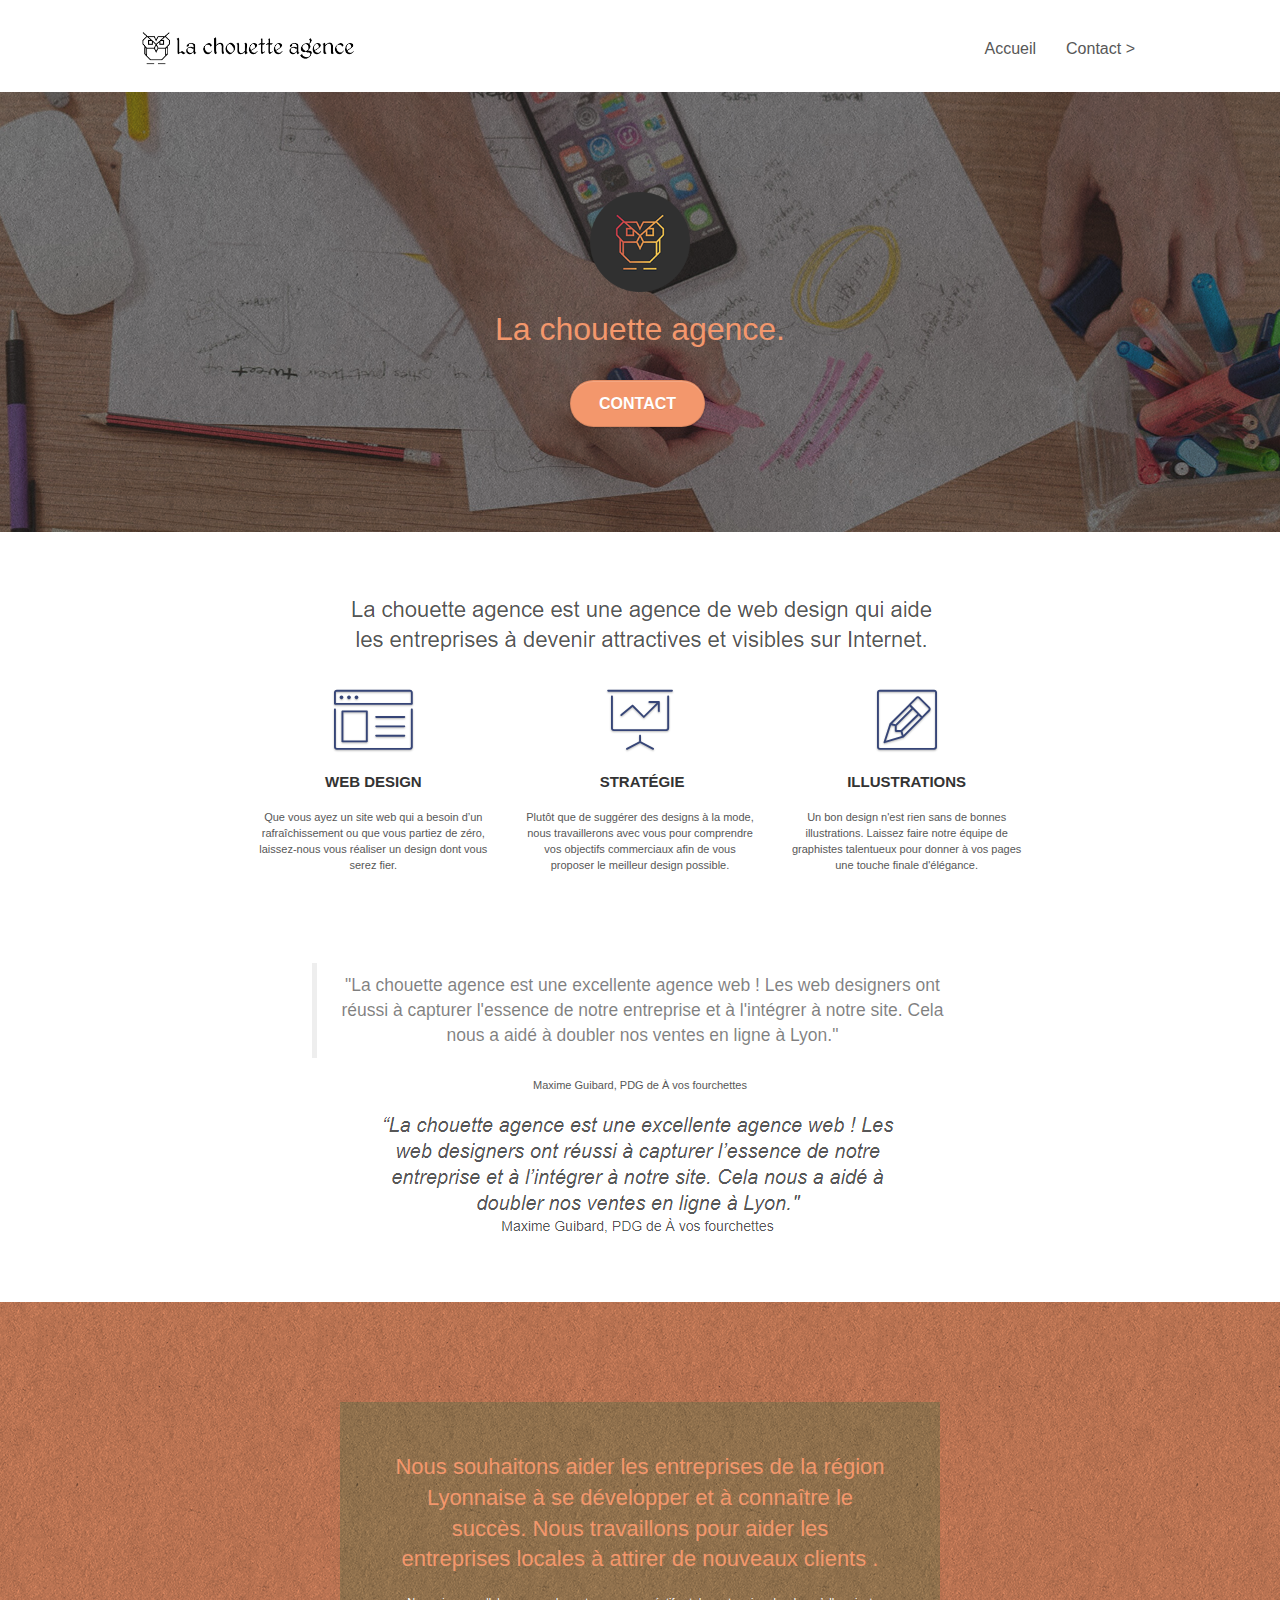
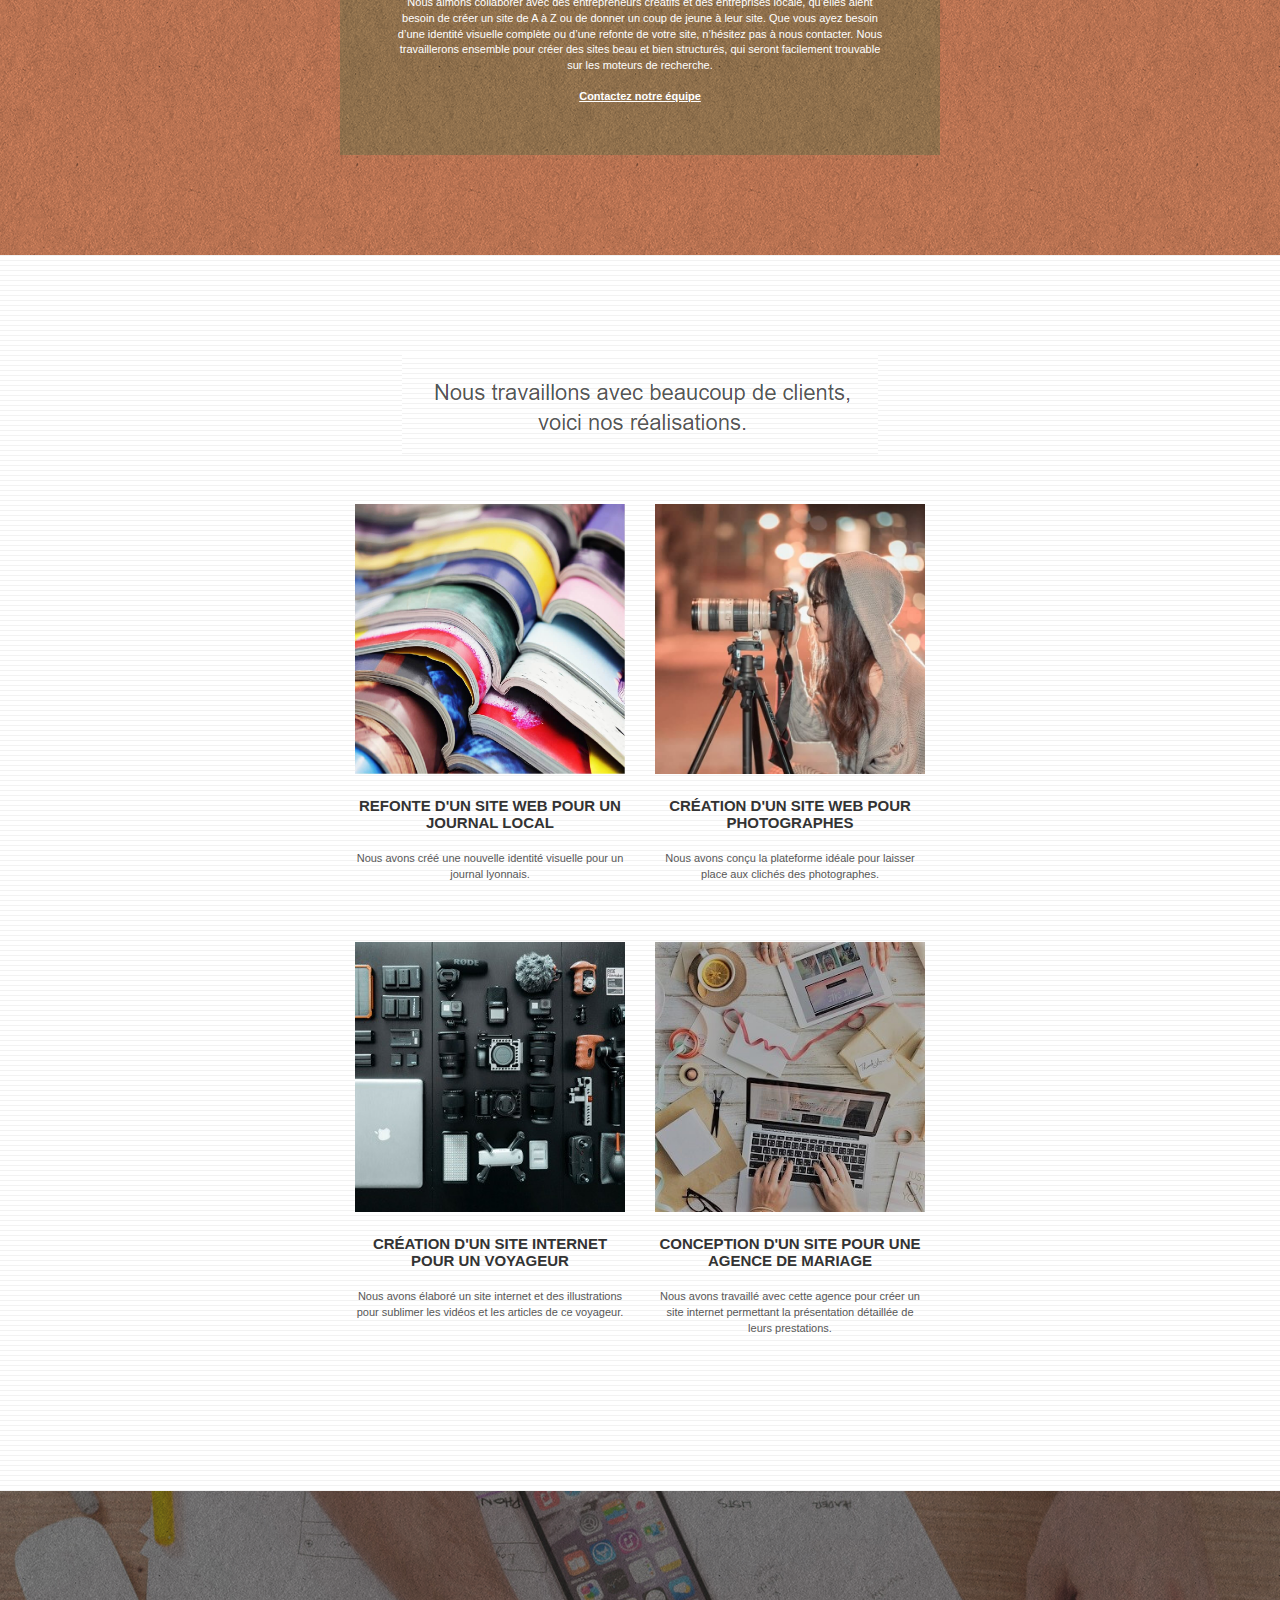
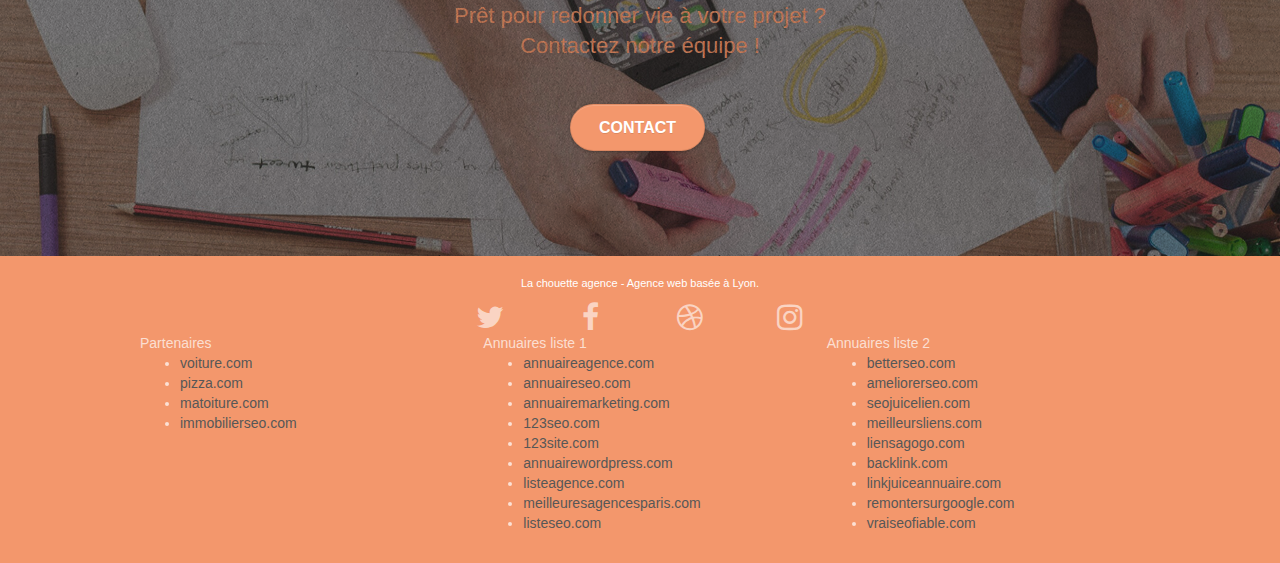
==== index.html @ 5e558822 "Modification de l'URL de la page 2" ====
<!doctype html>
<html lang="Default">
<head>
    <meta charset="utf-8">
    <meta name="description" content="La chouette agence est une agence lyonnaise de web design spécialisée dans la refonte et la création de site internet">
    <meta name="viewport" content="width=device-width, initial-scale=1.0, viewport-fit=cover">
    <link rel="shortcut icon" type="image/png" href="favicon.jpg">
    
	<link rel="stylesheet" type="text/css" href="./css/bootstrap.css">
	<link rel="stylesheet" type="text/css" href="style.css">
	<link rel="stylesheet" type="text/css" href="./css/font-awesome.css">
	<link rel="stylesheet" type="text/css" href="./css/et-line.css">
	<title>La chouette agence spécialiste de votre web</title>

    
<!-- Analytics -->
 
<!-- Analytics END -->
    
</head>
<body>
<!-- Principal conteneur -->
<div class="page-container">
    
<!-- bloc-0 -->
<div class="bloc bgc-white l-bloc " id="bloc-0">
	<div class="container bloc-sm">

		<nav class="navbar row">
			<div class="navbar-header">
				<a class="navbar-brand" href="index.html"><img src="img/la-chouette-agence.png" alt="bannière de la chouette agence de lyon" height="40" /></a>
				<button id="nav-toggle" type="button" class="ui-navbar-toggle navbar-toggle" data-toggle="collapse" data-target=".navbar-1">
					<span class="sr-only">Toggle navigation</span><span class="icon-bar"></span><span class="icon-bar"></span><span class="icon-bar"></span>
				</button>
			</div>
			<div class="collapse navbar-collapse navbar-1 special-dropdown-nav">
				<ul class="site-navigation nav navbar-nav">
					<li>
						<a href="index.html">Accueil</a>
					</li>
					<li>
					</li>
					<li>
						<a href="contacter-notre-agence.html">Contact &gt;</a>
					</li>
				</ul>
			</div>
		</nav>
	</div>
</div>
<!-- bloc-0 END -->

<!-- bloc-1-presentation -->
<div class="bloc bgc-dark-slate-blue bg-banniere d-bloc bg-t-edge bloc-bg-texture texture-paper b-parallax" id="bloc-1-hero">
	<div class="container bloc-lg">
		<div class="row tight-width-whitespace">
			<div class="col-sm-12">
				<img src="img/logo.png" class="center-block image-resize-mode" width="100" alt="logo de la chouette agence de lyon" />
				<h1 class="text-center hero-bloc-text tc-white ">
					La chouette agence.
				</h1>
				<div class="text-center">
					<a href="contacter-notre-agence.html" class="btn btn-lg btn-clean btn-rd cta-hero btn-atomic-tangerine" id="cta-hero">Contact</a>
				</div>
			</div>
		</div>
	</div>
</div>
<!-- bloc-1-presentation END -->

<!-- bloc-2-services -->
<div class="bloc bgc-white l-bloc" id="bloc-2-services">
	<div class="container bloc-md">
		<div class="row">
			<div class="col-sm-12 text-center">
				<img src="img/title.png" alt="agence web, agence web paris, web design paris, stratégie web" />
			</div>
		</div>
		<div class="row voffset-lg med-width-whitespace">
			<div class="col-sm-4">
				<div class="text-center">
					<span class="et-icon-browser sm-shadow icon-dark-slate-blue icons icon-lg"></span>
				</div>
				<h3 class="mg-md text-center">
					Web design
				</h3>
				<p class="text-center ">
					Que vous ayez un site web qui a besoin d&rsquo;un rafraîchissement ou que vous partiez de zéro, laissez-nous vous réaliser un design dont vous serez fier.
				</p>
			</div>
			<div class="col-sm-4">
				<div class="text-center">
					<span class="et-icon-presentation sm-shadow icon-dark-slate-blue icons icon-lg"></span>
				</div>
				<h3 class="mg-md text-center">
					&nbsp;Stratégie
				</h3>
				<p class="text-center ">
					Plutôt que de suggérer des designs à la mode, nous travaillerons avec vous pour comprendre vos objectifs commerciaux afin de vous proposer le meilleur design possible.<br>
				</p>
			</div>
			<div class="col-sm-4">
				<div class="text-center">
					<span class="et-icon-edit sm-shadow icon-dark-slate-blue icons icon-lg"></span>
				</div>
				<h3 class="mg-md text-center">
					Illustrations
				</h3>
				<p class="text-center ">
					Un bon design n'est rien sans de bonnes illustrations. Laissez faire notre équipe de graphistes talentueux pour donner à vos pages une touche finale d'élégance.
				</p>
			</div>
		</div>
		<div class="row voffset-lg voffset">
			<div class="col-xs-12 col-md-8 col-md-offset-2 text-center">
				<blockquote>"La chouette agence est une excellente agence web ! Les web designers ont réussi à capturer l'essence de notre entreprise et à l'intégrer à notre site. Cela nous a aidé à doubler nos ventes en ligne à Lyon."</blockquote>
				<p>Maxime Guibard, PDG de &Agrave; vos fourchettes</p>
				<img alt="agence web, agence web paris, web design paris, stratégie web" src="img/citation.png" />

			</div>
		</div>
	</div>
</div>
<!-- bloc-2-services END -->

<!-- bloc-3-what-i-do -->
<div class="bloc tc-white bgc-atomic-tangerine bg-presentation d-bloc bloc-bg-texture texture-paper b-parallax" id="bloc-3-what-i-do">
	<div class="container bloc-lg">
		<div class="row tight-width-whitespace black-background">
			<div class="col-sm-12">
				<h2 class="mg-md text-center tc-white">
					Nous souhaitons aider les entreprises de la région Lyonnaise à se développer et à connaître le succès. Nous travaillons pour aider les entreprises locales à attirer de nouveaux clients .<br>
				</h2>
				<p class="text-center white">
					Nous aimons collaborer avec des entrepreneurs créatifs et des entreprises locale, qu’elles aient besoin de créer un site de A à Z ou de donner un coup de jeune à leur site. Que vous ayez besoin d’une identité visuelle complète ou d’une refonte de votre site, n’hésitez pas à nous contacter. Nous travaillerons ensemble pour créer des sites beau et bien structurés, qui seront facilement trouvable sur les moteurs de recherche. <br><br><a class="ltc-white bold-link" href="contacter-notre-agence.html">Contactez notre équipe</a><br>
				</p>
			</div>
		</div>
	</div>
</div>
<!-- bloc-3-what-i-do END -->

<!-- bloc-4-portfolio -->
<div class="bloc bgc-white bg-lines-h2-bg bg-repeat l-bloc" id="bloc-4-portfolio">
	<div class="container bloc-lg">
		<div class="row">
			<div class="col-sm-12 text-center">
				<img alt="agence web, agence web paris, web design paris, stratégie web" src="img/title2.png" />
			</div>
		</div>
		<div class="row tight-width-whitespace portfolio-row">
			<div class="col-sm-6">
				<a href="#" data-lightbox="img/refonte-journal-local.jpg" data-gallery-id="gallery-1" data-caption="Refonte d'un site web pour un journal local" data-frame="snapshot-lb"><img src="img/refonte-journal-local.jpg" alt="première image du portfolio relative à la refonte du site d'un journal local" class="img-responsive portfolio-thumb" /></a>
				<h3 class="mg-md text-center">
					Refonte d'un site web pour un journal local
				</h3>
				<p class="text-center">
					Nous avons créé une nouvelle identité visuelle pour un journal lyonnais.
				</p>
			</div>
			<div class="col-sm-6">
				<a href="#" data-lightbox="img/site-web-photographes.jpg" data-gallery-id="gallery-1" data-caption="Création d'un site web pour photographes" data-frame="snapshot-lb"><img src="img/site-web-photographes.jpg" class="img-responsive portfolio-thumb" alt="deuxième image du portfolio relative à la création d'un site web pour photographes" /></a>
				<h3 class="mg-md text-center">
					Création d'un site web pour photographes
				</h3>
				<p class="text-center">
					Nous avons conçu la plateforme idéale pour laisser place aux clichés des photographes.
				</p>
			</div>
		</div>
		<div class="row tight-width-whitespace portfolio-row">
			<div class="col-sm-6">
				<a href="#" data-lightbox="img/site-internet-voyageur.jpg" data-gallery-id="gallery-1" data-caption="Création d'un site internet pour un voyageur" data-frame="snapshot-lb"><img src="img/site-internet-voyageur.jpg" class="img-responsive portfolio-thumb" alt="troisième image du portfolio relative à la création d'un site web pour voyageur"/></a>
				<h3 class="mg-md text-center">
					Création d'un site internet pour un voyageur
				</h3>
				<p class="text-center">
					Nous avons élaboré un site internet et des illustrations pour sublimer les vidéos et les articles de ce voyageur.
				</p>
			</div>
			<div class="col-sm-6">
				<a href="#" data-lightbox="img/site-agence-mariage.jpg" data-gallery-id="gallery-1" data-caption="Conception d'un site pour une agence de mariage" data-frame="snapshot-lb"><img src="img/site-agence-mariage.jpg" class="img-responsive portfolio-thumb" alt="dernière image du portfolio relative à la création d'un site web pour agence de mariage" /></a>
				<h3 class="mg-md text-center">
					Conception d'un site pour une agence de mariage
				</h3>
				<p class="text-center">
					Nous avons travaillé avec cette agence pour créer un site internet permettant la présentation détaillée de leurs prestations.
				</p>
			</div>
		</div>
	</div>
</div>
<!-- bloc-4-portfolio END -->

<!-- bloc-5-cta -->
<div class="bloc bgc-dark-slate-blue bg-banniere d-bloc bloc-bg-texture texture-paper" id="bloc-5-cta">
	<div class="container bloc-lg">
		<div class="row">
			<h2 class="mg-md text-center tc-white">
				Prêt pour redonner vie à votre projet ?<br>Contactez notre équipe !
			</h2>
			<div class="col-sm-12 text-center">
				<a href="contacter-notre-agence.html" class="btn btn-atomic-tangerine btn-clean btn-rd btn-lg cta-hero">Contact</a>
			</div>
		</div>
	</div>
</div>
<!-- bloc-5-cta END -->

<!-- Footer - bloc-8 -->
<div class="bloc bgc-atomic-tangerine d-bloc" id="bloc-8">
	<div class="container bloc-sm">
		<div class="row">
			<div class="col-sm-12">
				<p class="text-center white">
					La chouette agence - Agence web basée à Lyon.<br>
				</p>
				<div class="row row-no-gutters social">
					<div class="col-sm-3">
						<div class="text-center">
							<a class="social" href="index.html"><span class="fa fa-twitter icon-md"></span></a>
						</div>
					</div>
					<div class="col-sm-3">
						<div class="text-center">
							<a class="social" href="index.html"><span class="fa fa-facebook icon-md"></span></a>
						</div>
					</div>
					<div class="col-sm-3">
						<div class="text-center">
							<a class="social" href="index.html"><span class="fa fa-dribbble icon-md"></span></a>
						</div>
					</div>
					<div class="col-sm-3">
						<div class="text-center">
							<a class="social" href="index.html"><span class="fa fa-instagram icon-md"></span></a>
						</div>
					</div>
				</div>
				<div class="row">
					<div class="col-sm-4">
						Partenaires
							<ul>
								<li><a href="voiture.com">voiture.com</a></li>
								<li><a href="pizza.com">pizza.com</a></li>
								<li><a href="matoiture.com">matoiture.com</a></li>
								<li><a href="immobilierseo.com">immobilierseo.com</a></li>
							</ul>		
					</div>
					<div class="col-sm-4">
						Annuaires liste 1
						<ul>
							<li><a href="annuaireagence.com">annuaireagence.com</a></li>
							<li><a href="annuaireseo.com">annuaireseo.com</a></li>
							<li><a href="annuairemarketing.com">annuairemarketing.com</a></li>
							<li><a href="123seoture.com">123seo.com</a></li>
							<li><a href="123site.com">123site.com</a></li>
							<li><a href="annuairewordpress.com">annuairewordpress.com</a></li>
							<li><a href="listeagence.com">listeagence.com</a></li>
							<li><a href="meilleuresagencesparis.com">meilleuresagencesparis.com</a></li>
							<li><a href="listeseo.com">listeseo.com</a></li>
						</ul>
					</div>
					<div class="col-sm-4">
						Annuaires liste 2
						<ul>
							<li><a href="betterseo.com">betterseo.com</a></li>
							<li><a href="ameliorerseo.com">ameliorerseo.com</a></li>
							<li><a href="seojuicelien.com">seojuicelien.com</a></li>
							<li><a href="meilleursliens.com">meilleursliens.com</a></li>
							<li><a href="liensagogo.com">liensagogo.com</a></li>
							<li><a href="backlink.com">backlink.com</a></li>
							<li><a href="linkjuiceannuaire.com">linkjuiceannuaire.com</a></li>
							<li><a href="remontersurgoogle.com">remontersurgoogle.com</a></li>
							<li><a href="vraiseofiable.com">vraiseofiable.com</a></li>
						</ul>
					</div>
				</div>
			</div>
		</div>
	</div>
</div>
<!-- Footer - bloc-8 END -->

</div>
<!-- Principal conteneur END -->
    <script src="./js/jquery-2.1.0.js"></script>
	<script src="./js/bootstrap.js"></script>
	<script src="./js/blocs.js"></script>
	<script src="./js/jquery.touchSwipe.js" defer></script>
	<script src="./js/gmaps.js"></script>
</body>
</html>
---- style.css ----
body {
    margin: 0;
    padding: 0;
    background: #FFF;
    overflow-x: hidden;
    -webkit-font-smoothing: antialiased;
    -moz-osx-font-smoothing: grayscale;
}

a,
button {
    transition: all .3s ease-in-out;
    outline: none!important;
}

a:hover {
    text-decoration: none;
    cursor: pointer;
}

#page-loading-blocs-notifaction {
    position: fixed;
    top: 0;
    bottom: 0;
    width: 100%;
    z-index: 100000;
    background: #FFFFFF url("img/pageload-spinner.gif") no-repeat center center;
}

.bloc {
    width: 100%;
    clear: both;
    background: 50% 50% no-repeat;
    padding: 0 50px;
    -webkit-background-size: cover;
    -moz-background-size: cover;
    -o-background-size: cover;
    background-size: cover;
    position: relative;
}

.bloc .container {
    padding-left: 0;
    padding-right: 0;
}

.bloc-lg {
    padding: 100px 50px;
}

.bloc-md {
    padding: 50px;
}

.bloc-sm {
    padding: 20px 50px;
}

.bg-center,
.bg-l-edge,
.bg-r-edge,
.bg-t-edge,
.bg-b-edge,
.bg-tl-edge,
.bg-bl-edge,
.bg-tr-edge,
.bg-br-edge,
.bg-repeat {
    -webkit-background-size: auto!important;
    -moz-background-size: auto!important;
    -o-background-size: auto!important;
    background-size: auto!important;
}

.bg-repeat {
    background: repeat;
}

.bg-t-edge {
    background: top no-repeat;
}

.bloc-bg-texture::before {
    content: "";
    background-size: 2px 2px;
    position: absolute;
    top: 0;
    bottom: 0;
    left: 0;
    right: 0;
}

.texture-paper::before {
    background: url("img/texture-paper.png");
    background-size: 280px 280px;
}

.b-parallax {
    background-attachment: fixed;
}

.d-bloc {
    color: rgba(255, 255, 255, .7);
}

.d-bloc button:hover {
    color: rgba(255, 255, 255, .9);
}

.d-bloc .icon-round,
.d-bloc .icon-square,
.d-bloc .icon-rounded,
.d-bloc .icon-semi-rounded-a,
.d-bloc .icon-semi-rounded-b {
    border-color: rgba(255, 255, 255, .9);
}

.d-bloc .divider-h span {
    border-color: rgba(255, 255, 255, .2);
}

.d-bloc .a-btn,
.d-bloc .navbar a,
.d-bloc .navbar-brand,
.d-bloc a .icon-sm,
.d-bloc a .icon-md,
.d-bloc a .icon-lg,
.d-bloc a .icon-xl,
.d-bloc h1 a,
.d-bloc h2 a,
.d-bloc h3 a,
.d-bloc h4 a,
.d-bloc h5 a,
.d-bloc h6 a,
.d-bloc p a {
    color: rgba(255, 255, 255, .6);
}

.d-bloc .a-btn:hover,
.d-bloc .navbar a:hover,
.d-bloc .navbar-brand:hover,
.d-bloc a:hover .icon-sm,
.d-bloc a:hover .icon-md,
.d-bloc a:hover .icon-lg,
.d-bloc a:hover .icon-xl,
.d-bloc h1 a:hover,
.d-bloc h2 a:hover,
.d-bloc h3 a:hover,
.d-bloc h4 a:hover,
.d-bloc h5 a:hover,
.d-bloc h6 a:hover,
.d-bloc p a:hover {
    color: rgba(255, 255, 255, 1);
}

.d-bloc .navbar-toggle .icon-bar {
    background: rgba(255, 255, 255, 1);
}

.d-bloc .btn-wire,
.d-bloc .btn-wire:hover {
    color: rgba(255, 255, 255, 1);
    border-color: rgba(255, 255, 255, 1);
}

.d-bloc .panel {
    color: rgba(0, 0, 0, .5);
}

.d-bloc .panel button:hover {
    color: rgba(0, 0, 0, .7);
}

.d-bloc .panel icon {
    border-color: rgba(0, 0, 0, .7);
}

.d-bloc .panel .divider-h span {
    border-color: rgba(0, 0, 0, .1);
}

.d-bloc .panel .a-btn {
    color: rgba(0, 0, 0, .6);
}

.d-bloc .panel .a-btn:hover {
    color: rgba(0, 0, 0, 1);
}

.d-bloc .panel .btn-wire,
.d-bloc .panel .btn-wire:hover {
    color: rgba(0, 0, 0, .7);
    border-color: rgba(0, 0, 0, .3);
}

.d-bloc .panel,
.l-bloc {
    color: rgba(0, 0, 0, .5);
}

.d-bloc .panel button:hover,
.l-bloc button:hover {
    color: rgba(0, 0, 0, .7);
}

.l-bloc .icon-round,
.l-bloc .icon-square,
.l-bloc .icon-rounded,
.l-bloc .icon-semi-rounded-a,
.l-bloc .icon-semi-rounded-b {
    border-color: rgba(0, 0, 0, .7);
}

.d-bloc .panel .divider-h span,
.l-bloc .divider-h span {
    border-color: rgba(0, 0, 0, .1);
}

.d-bloc .panel .a-btn,
.l-bloc .a-btn,
.l-bloc .navbar a,
.l-bloc .navbar-brand,
.l-bloc a .icon-sm,
.l-bloc a .icon-md,
.l-bloc a .icon-lg,
.l-bloc a .icon-xl,
.l-bloc h1 a,
.l-bloc h2 a,
.l-bloc h3 a,
.l-bloc h4 a,
.l-bloc h5 a,
.l-bloc h6 a,
.l-bloc p a {
    color: rgba(0, 0, 0, .6);
}

.d-bloc .panel .a-btn:hover,
.l-bloc .a-btn:hover,
.l-bloc .navbar a:hover,
.l-bloc .navbar-brand:hover,
.l-bloc a:hover .icon-sm,
.l-bloc a:hover .icon-md,
.l-bloc a:hover .icon-lg,
.l-bloc a:hover .icon-xl,
.l-bloc h1 a:hover,
.l-bloc h2 a:hover,
.l-bloc h3 a:hover,
.l-bloc h4 a:hover,
.l-bloc h5 a:hover,
.l-bloc h6 a:hover,
.l-bloc p a:hover {
    color: rgba(0, 0, 0, 1);
}

.l-bloc .navbar-toggle .icon-bar {
    color: rgba(0, 0, 0, .6);
}

.d-bloc .panel .btn-wire,
.d-bloc .panel .btn-wire:hover,
.l-bloc .btn-wire,
.l-bloc .btn-wire:hover {
    color: rgba(0, 0, 0, .7);
    border-color: rgba(0, 0, 0, .3);
}

.voffset {
    margin-top: 30px;
}

.voffset-lg {
    margin-top: 80px;
}

.row-no-gutters {
    margin-right: 0;
    margin-left: 0;
}

.row.row-no-gutters > [class^="col-"],
.row.row-no-gutters > [class*=" col-"] {
    padding-right: 0;
    padding-left: 0;
}

#bloc-1-hero h1 {
    font-size: 32px;
}

.navbar {
    margin-bottom: 0;
    z-index: 1;
}

.navbar-brand {
    height: auto;
    padding: 3px 15px;
    font-size: 25px;
    font-weight: normal;
    font-weight: 600;
    line-height: 44px;
}

.navbar-brand img {
    max-height: 200px;
    margin: 0 5px 0 0;
    display: inline;
}

.navbar-brand img[src$=svg] {
    min-width: 100px;
}

.nav-center .navbar-brand img {
    margin: 0;
}

.navbar .nav {
    padding-top: 2px;
    margin-right: -16px;
    float: right;
    z-index: 1;
}

.nav > li {
    float: left;
    margin-top: 4px;
    font-size: 16px;
}

.navbar-nav .open .dropdown-menu > li > a {
    text-align: inherit;
}

.nav > li a:hover,
.nav > li a:focus {
    background: transparent;
}

.navbar-toggle {
    margin: 10px 10px 0 0;
    border: 0px;
}

.navbar-toggle:hover {
    background: transparent!important;
}

.navbar-toggle .icon-bar {
    background-color: rgba(0, 0, 0, .5);
    width: 26px;
}

.nav-invert .navbar .nav {
    float: left;
}

.nav-invert .navbar-header,
.nav-invert .navbar-brand {
    float: right;
    position: relative;
    z-index: 2;
}

@media (min-width: 768px) {
    .site-navigation {
        position: absolute;
        top: 50%;
        right: 20px;
        transform: translate(0, -50%);
        -webkit-transform: translateY(-50%);
    }
    .nav > li .dropdown-menu a,
    .nav > li .dropdown-menu a:hover {
        color: #484848;
    }
    .nav-invert .site-navigation {
        left: 0;
        right: 0;
    }
    .nav-center {
        text-align: center;
    }
    .nav-center .navbar-header {
        width: 100%;
    }
    .nav-center .navbar-header,
    .nav-center .navbar-brand,
    .nav-center .nav > li {
        float: none;
        display: inline-block;
    }
    .nav-center .site-navigation {
        position: relative;
        width: 100%;
        right: 0;
        margin-right: 0px;
        margin-top: 20px;
    }
    .nav-center.mini-nav .navbar-toggle {
        float: none;
        margin: 10px auto 0;
    }
}

.nav > li > .dropdown a {
    background: none!important;
    display: block;
    padding: 14px 15px;
}

nav .caret {
    margin: 0 5px;
}

.dropdown-menu .dropdown-menu {
    top: -8px;
    left: 100%;
}

.dropdown-menu .dropmenu-flow-right {
    top: 100%;
    left: 0;
    margin-left: -1px;
    border-top-left-radius: 0;
    border-top-right-radius: 0;
}

.dropdown-menu .dropdown span {
    border: 4px solid black;
    border-top-color: transparent;
    border-right-color: transparent;
    border-bottom-color: transparent;
    margin: 6px -5px 0 0!important;
    float: right;
}

.mg-md {
    margin-top: 10px;
    margin-bottom: 20px;
}

.mg-lg {
    margin-top: 10px;
    margin-bottom: 40px;
}

.btn {
    margin: 0 5px 5px 0;
}

.btn.pull-right {
    margin: 0 0 5px 5px;
}

.btn-d,
.btn-d:hover,
.btn-d:focus {
    color: #FFF;
    background: rgba(0, 0, 0, .3);
}

button {
    outline: none!important;
}

.btn-rd {
    border-radius: 40px;
}

.btn-clean {
    border: 1px solid rgba(0, 0, 0, .08);
    border-bottom-color: rgba(0, 0, 0, .1);
    text-shadow: 0 1px 0 rgba(0, 0, 1, .1);
    box-shadow: 0 1px 3px rgba(0, 0, 1, .25), inset 0 1px 0 0 rgba(255, 255, 255, .15);
}

.icon-md {
    font-size: 30px!important;
}

.icon-lg {
    font-size: 60px!important;
}

.sm-shadow {
    text-shadow: 0 1px 2px rgba(0, 0, 0, .3);
}

.panel-sq,
.panel-sq .panel-heading,
.panel-sq .panel-footer {
    border-radius: 0;
}

.panel-rd {
    border-radius: 30px;
}

.panel-rd .panel-heading {
    border-radius: 29px 29px 0 0;
}

.panel-rd .panel-footer {
    border-radius: 0 0 29px 29px;
}

.form-control {
    border-color: rgba(0, 0, 0, .1);
    box-shadow: none;
}

.scrollToTop {
    width: 40px;
    height: 40px;
    position: fixed;
    bottom: 20px;
    right: 20px;
    opacity: 0;
    z-index: 500;
    transition: all .3s ease-in-out;
}

.scrollToTop span {
    margin-top: 6px;
}

.showScrollTop {
    font-size: 14px;
    opacity: 1;
}

a[data-lightbox] {
    position: relative;
    display: block;
    text-align: center;
}

a[data-lightbox]:hover::before {
    content: "+";
    font-family: "HelveticaNeue-Light", "Helvetica Neue Light", "Helvetica Neue", Helvetica, Arial;
    font-size: 32px;
    width: 50px;
    height: 50px;
    margin-left: -25px;
    border-radius: 50%;
    background: rgba(0, 0, 0, .6);
    color: #FFF;
    font-weight: 100;
    z-index: 1;
    position: absolute;
    top: 50%;
    transform: translateY(-50%);
    -webkit-transform: translateY(-50%);
}

a[data-lightbox]:hover img {
    opacity: 0.6;
    -webkit-animation-fill-mode: none;
    animation-fill-mode: none;
}

#lightbox-modal {
    display: flex;
    align-items: center;
}

#lightbox-modal .modal-dialog {
    width: 90%;
    max-width: 900px;
    margin: 0 auto 0;
}

#lightbox-modal .modal-dialog img {
    max-height: 90vh;
    margin: 0 auto;
}

.lightbox-caption {
    padding: 20px;
    color: #FFF;
    background: rgba(0, 0, 0, .5);
    position: absolute;
    left: 15px;
    right: 15px;
    bottom: 5px;
}

.close-lightbox {
    color: #FFF;
    font-size: 30px;
    position: absolute;
    top: 20px;
    right: 20px;
    z-index: 20;
    background: rgba(0, 0, 0, .5);
    border: none;
    line-height: 30px;
    padding: 0 9px 5px;
    opacity: 0.3;
}

.close-lightbox:hover,
.next-lightbox:hover,
.prev-lightbox:hover {
    opacity: 1.0;
    color: #FFF;
}

.next-lightbox,
.prev-lightbox {
    font-size: 20px;
    color: rgba(255, 255, 255, .9);
    background: rgba(0, 0, 0, .5);
    transition: all .2s ease-in-out;
    position: absolute;
    top: 45%;
    z-index: 1;
    opacity: 0.4;
}

.next-lightbox {
    padding: 6px 8px 1px 13px;
    right: 25px;
}

.prev-lightbox {
    padding: 6px 13px 1px 10px;
    left: 25px;
}

.snapshot-lb .modal-body {
    padding-bottom: 45px;
}

.snapshot-lb .lightbox-caption {
    padding: 0;
    color: rgba(0, 0, 0, .5);
    background: none;
}

h1,
h2,
h3,
h4,
h5,
h6,
p,
label,
.btn,
a {
    font-family: "helvetica";
    font-weight: 400;
    color: #575757!important;
}

.container {
    max-width: 1000px;
}

.hero-bloc-text {
    font-size: 38px;
}

.hero-bloc-text-sub {
    font-size: 36px;
}

.statement-bloc-text {
    line-height: 26px;
    font-style: italic;
    font-size: 20px;
    text-align: center;
    font-weight: lighter;
    max-width: 520px;
    margin: auto auto auto auto;
}

p {
    font-size: 11px;
}

.tight-width-whitespace {
    max-width: 600px;
    margin: auto auto auto auto;
}

.h1 {
    font-size: 20px;
    font-family: "Open Sans";
}

.cta-hero {
    margin-top: 22px;
    color: #FFFFFF!important;
    text-transform: uppercase;
    padding: 12px 28px 12px 28px;
    font-size: 16px;
    font-weight: 700;
}

.social {
    max-width: 400px;
    margin: auto auto auto auto;
}

h2 {
    font-size: 22px;
    line-height: 1.4em;
}

h3 {
    font-size: 15px;
    text-transform: uppercase;
    font-weight: 700;
    color: #333333!important;
}

.med-width-whitespace {
    max-width: 800px;
    margin: auto auto auto auto;
    box-shadow: 0px 0px 0px #000000;
}

h1 {
    color: #333333!important;
}

h4 {
    color: #333333!important;
}

.icons {
    margin-bottom: 14px;
    margin-top: 24px;
}

.white {
    color: #FFFFFF!important;
}

.portfolio-thumb {
    margin-bottom: 24px;
}

.portfolio-row {
    margin-bottom: 44px;
    margin-top: 50px;
}

.avatar {
    box-shadow: 0px 4px 9px rgba(0, 0, 0, 0.3);
}

.black-background {
    background-color: rgba(165, 147, 99, 0.7);
    padding: 40px 40px 40px 40px;
}

.bold-link {
    font-weight: 900;
    text-decoration: underline!important;
}

.bgc-white {
    background-color: #FFFFFF;
}

.bgc-dark-slate-blue {
    background-color: #364577;
}

.bgc-atomic-tangerine {
    background-color: #F3976C;
}

.tc-white {
    color: #F3976C!important;
}

.btn-atomic-tangerine {
    background: #F3976C;
    color: #FFFFFF!important;
}

.btn-atomic-tangerine:hover {
    background: #c27956!important;
    color: #FFFFFF!important;
}

.ltc-white {
    color: #FFFFFF!important;
}

.ltc-white:hover {
    color: #cccccc!important;
}

.ltc-atomic-tangerine {
    color: #F3976C!important;
}

.ltc-atomic-tangerine:hover {
    color: #c27956!important;
}

.icon-dark-slate-blue {
    color: #364577!important;
    border-color: #364577!important;
}

.bg-dots-bg {
    background-image: url("img/dots-bg.png");
}

.bg-lines-h2-bg {
    background-image: url("img/lines-h2-bg.png");
}

.bg-banniere {
    background-image: url("img/la-chouette-agence-banniere.jpg");
}

.bg-presentation {
    background-image: url("img/image-de-presentation.jpg");
}

@media (max-width: 1024px) {
    .bloc {
        padding-left: 20px;
        padding-right: 20px;
    }
    .bloc.full-width-bloc,
    .bloc-tile-2.full-width-bloc .container,
    .bloc-tile-3.full-width-bloc .container,
    .bloc-tile-4.full-width-bloc .container {
        padding-left: 0;
        padding-right: 0;
    }
}

@media (max-width: 992px) and (min-width: 768px) {
    .navbar .nav {
        max-width: 80%
    }
    .nav-center.navbar .nav {
        max-width: 100%
    }
}

@media only screen and (min-device-width: 768px) and (max-device-width: 1024px) and (orientation: landscape) {
    .b-parallax {
        background-attachment: scroll;
    }
}

@media only screen and (min-device-width: 1024px) and (max-device-width: 1366px) and (-webkit-min-device-pixel-ratio: 1.5) {
    .b-parallax {
        background-attachment: scroll;
    }
}

@media (max-width: 991px) {
    .container {
        width: 100%;
    }
    .b-parallax {
        background-attachment: scroll;
    }
    .page-container,
    #hero-bloc {
        overflow-x: hidden;
        position: relative;
    }
    .bloc {
        padding-left: constant(safe-area-inset-left);
        padding-right: constant(safe-area-inset-right);
    }
    .bloc-group,
    .bloc-group .bloc {
        display: block;
        width: 100%;
    }
    .bloc-fill-screen .fill-bloc-top-edge,
    .bloc-fill-screen .fill-bloc-bottom-edge {
        padding: 0 20px;
        padding-left: constant(safe-area-inset-left);
        padding-right: constant(safe-area-inset-right);
    }
}

@media (max-width: 767px) {
    .page-container {
        overflow-x: hidden;
        position: relative;
    }
    h1,
    h2,
    h3,
    h4,
    h5,
    h6,
    p,
    #disqus_thread {
        padding-left: 10px!important;
        padding-right: 10px!important;
    }
    .b-parallax {
        background-attachment: scroll;
    }
    .navbar .nav {
        padding-top: 0;
        border-top: 1px solid rgba(0, 0, 0, .2);
        float: none!important;
    }
    .navbar.row {
        margin-left: 0;
        margin-right: 0;
    }
    .site-navigation {
        position: inherit;
        transform: none;
        -webkit-transform: none;
        -ms-transform: none;
    }
    .nav > li {
        margin-top: 0;
        border-bottom: 1px solid rgba(0, 0, 0, .1);
        background: rgba(0, 0, 0, .05);
        text-align: left;
        padding-left: 15px;
        width: 100%;
    }
    .nav > li:hover {
        background: rgba(0, 0, 0, .08);
    }
    .dropdown .dropdown a .caret {
        float: none;
        margin: 5px 0 0 10px!important;
        border: 4px solid black;
        border-bottom-color: transparent;
        border-right-color: transparent;
        border-left-color: transparent;
    }
    #hero-bloc .navbar .nav {
        background: rgba(0, 0, 0, .8);
    }
    #hero-bloc .navbar .nav a {
        color: rgba(255, 255, 255, .6);
    }
    .hero {
        padding: 50px 0;
    }
    .hero-nav {
        left: -1px;
        right: -1px;
    }
    .navbar-collapse {
        padding: 0;
        overflow-x: hidden;
        -webkit-box-shadow: none;
        box-shadow: none;
    }
    .navbar-brand img {
        max-height: 40px;
        width: auto;
    }
    .nav-invert .navbar-header {
        float: none;
        width: 100%;
    }
    .nav-invert .navbar-toggle {
        float: left;
        margin-left: 10px;
    }
    .bloc {
        padding-left: 0;
        padding-right: 0;
    }
    .bloc-xxl,
    .bloc-xl,
    .bloc-lg {
        padding: 40px 0;
    }
    .bloc-sm,
    .bloc-md {
        padding-left: 0;
        padding-right: 0;
    }
    .bloc-tile-2 .container,
    .bloc-tile-3 .container,
    .bloc-tile-4 .container,
    .bloc-fill-screen .fill-bloc-top-edge,
    .bloc-fill-screen .fill-bloc-bottom-edge {
        padding-left: 0;
        padding-right: 0;
    }
    .a-block {
        padding: 0 10px;
    }
    .btn-dwn {
        display: none;
    }
    .voffset {
        margin-top: 5px;
    }
    .voffset-md {
        margin-top: 20px;
    }
    .voffset-lg {
        margin-top: 30px;
    }
    form {
        padding: 5px;
    }
    .close-lightbox {
        display: inline-block;
    }
    .blocsapp-device-iphone5 {
        background-size: 216px 425px;
        padding-top: 60px;
        width: 216px;
        height: 425px;
    }
    .blocsapp-device-iphone5 img {
        width: 180px;
        height: 320px;
    }
}

@media (max-width: 400px) {
    .bloc {
        padding-left: 0;
        padding-right: 0;
    }
}

@media (max-width: 767px) {
    .bloc-mob-center-text {
        text-align: center;
    }
}
---- css/et-line.css ----
@font-face {
    font-family: et-line;
    src: url(../fonts/et-line.eot);
    src: url(../fonts/et-line.eot?#iefix) format('embedded-opentype'), url(../fonts/et-line.woff) format('woff'), url(../fonts/et-line.ttf) format('truetype'), url(../fonts/et-line.svg#et-line) format('svg');
    font-weight: 400;
    font-style: normal
}

.et-icon-adjustments,
.et-icon-alarmclock,
.et-icon-anchor,
.et-icon-aperture,
.et-icon-attachment,
.et-icon-bargraph,
.et-icon-basket,
.et-icon-beaker,
.et-icon-bike,
.et-icon-book-open,
.et-icon-briefcase,
.et-icon-browser,
.et-icon-calendar,
.et-icon-camera,
.et-icon-caution,
.et-icon-chat,
.et-icon-circle-compass,
.et-icon-clipboard,
.et-icon-clock,
.et-icon-cloud,
.et-icon-compass,
.et-icon-desktop,
.et-icon-dial,
.et-icon-document,
.et-icon-documents,
.et-icon-download,
.et-icon-dribbble,
.et-icon-edit,
.et-icon-envelope,
.et-icon-expand,
.et-icon-facebook,
.et-icon-flag,
.et-icon-focus,
.et-icon-gears,
.et-icon-genius,
.et-icon-gift,
.et-icon-global,
.et-icon-globe,
.et-icon-googleplus,
.et-icon-grid,
.et-icon-happy,
.et-icon-hazardous,
.et-icon-heart,
.et-icon-hotairballoon,
.et-icon-hourglass,
.et-icon-key,
.et-icon-laptop,
.et-icon-layers,
.et-icon-lifesaver,
.et-icon-lightbulb,
.et-icon-linegraph,
.et-icon-linkedin,
.et-icon-lock,
.et-icon-magnifying-glass,
.et-icon-map,
.et-icon-map-pin,
.et-icon-megaphone,
.et-icon-mic,
.et-icon-mobile,
.et-icon-newspaper,
.et-icon-notebook,
.et-icon-paintbrush,
.et-icon-paperclip,
.et-icon-pencil,
.et-icon-phone,
.et-icon-picture,
.et-icon-pictures,
.et-icon-piechart,
.et-icon-presentation,
.et-icon-pricetags,
.et-icon-printer,
.et-icon-profile-female,
.et-icon-profile-male,
.et-icon-puzzle,
.et-icon-quote,
.et-icon-recycle,
.et-icon-refresh,
.et-icon-ribbon,
.et-icon-rss,
.et-icon-sad,
.et-icon-scissors,
.et-icon-scope,
.et-icon-search,
.et-icon-shield,
.et-icon-speedometer,
.et-icon-strategy,
.et-icon-streetsign,
.et-icon-tablet,
.et-icon-target,
.et-icon-telescope,
.et-icon-toolbox,
.et-icon-tools,
.et-icon-tools-2,
.et-icon-trophy,
.et-icon-tumblr,
.et-icon-twitter,
.et-icon-upload,
.et-icon-video,
.et-icon-wallet,
.et-icon-wine {
    font-family: et-line;
    speak: none;
    font-style: normal;
    font-weight: 400;
    font-variant: normal;
    text-transform: none;
    line-height: 1;
    -webkit-font-smoothing: antialiased;
    -moz-osx-font-smoothing: grayscale;
    display: inline-block
}

.et-icon-mobile:before {
    content: "\e000"
}

.et-icon-laptop:before {
    content: "\e001"
}

.et-icon-desktop:before {
    content: "\e002"
}

.et-icon-tablet:before {
    content: "\e003"
}

.et-icon-phone:before {
    content: "\e004"
}

.et-icon-document:before {
    content: "\e005"
}

.et-icon-documents:before {
    content: "\e006"
}

.et-icon-search:before {
    content: "\e007"
}

.et-icon-clipboard:before {
    content: "\e008"
}

.et-icon-newspaper:before {
    content: "\e009"
}

.et-icon-notebook:before {
    content: "\e00a"
}

.et-icon-book-open:before {
    content: "\e00b"
}

.et-icon-browser:before {
    content: "\e00c"
}

.et-icon-calendar:before {
    content: "\e00d"
}

.et-icon-presentation:before {
    content: "\e00e"
}

.et-icon-picture:before {
    content: "\e00f"
}

.et-icon-pictures:before {
    content: "\e010"
}

.et-icon-video:before {
    content: "\e011"
}

.et-icon-camera:before {
    content: "\e012"
}

.et-icon-printer:before {
    content: "\e013"
}

.et-icon-toolbox:before {
    content: "\e014"
}

.et-icon-briefcase:before {
    content: "\e015"
}

.et-icon-wallet:before {
    content: "\e016"
}

.et-icon-gift:before {
    content: "\e017"
}

.et-icon-bargraph:before {
    content: "\e018"
}

.et-icon-grid:before {
    content: "\e019"
}

.et-icon-expand:before {
    content: "\e01a"
}

.et-icon-focus:before {
    content: "\e01b"
}

.et-icon-edit:before {
    content: "\e01c"
}

.et-icon-adjustments:before {
    content: "\e01d"
}

.et-icon-ribbon:before {
    content: "\e01e"
}

.et-icon-hourglass:before {
    content: "\e01f"
}

.et-icon-lock:before {
    content: "\e020"
}

.et-icon-megaphone:before {
    content: "\e021"
}

.et-icon-shield:before {
    content: "\e022"
}

.et-icon-trophy:before {
    content: "\e023"
}

.et-icon-flag:before {
    content: "\e024"
}

.et-icon-map:before {
    content: "\e025"
}

.et-icon-puzzle:before {
    content: "\e026"
}

.et-icon-basket:before {
    content: "\e027"
}

.et-icon-envelope:before {
    content: "\e028"
}

.et-icon-streetsign:before {
    content: "\e029"
}

.et-icon-telescope:before {
    content: "\e02a"
}

.et-icon-gears:before {
    content: "\e02b"
}

.et-icon-key:before {
    content: "\e02c"
}

.et-icon-paperclip:before {
    content: "\e02d"
}

.et-icon-attachment:before {
    content: "\e02e"
}

.et-icon-pricetags:before {
    content: "\e02f"
}

.et-icon-lightbulb:before {
    content: "\e030"
}

.et-icon-layers:before {
    content: "\e031"
}

.et-icon-pencil:before {
    content: "\e032"
}

.et-icon-tools:before {
    content: "\e033"
}

.et-icon-tools-2:before {
    content: "\e034"
}

.et-icon-scissors:before {
    content: "\e035"
}

.et-icon-paintbrush:before {
    content: "\e036"
}

.et-icon-magnifying-glass:before {
    content: "\e037"
}

.et-icon-circle-compass:before {
    content: "\e038"
}

.et-icon-linegraph:before {
    content: "\e039"
}

.et-icon-mic:before {
    content: "\e03a"
}

.et-icon-strategy:before {
    content: "\e03b"
}

.et-icon-beaker:before {
    content: "\e03c"
}

.et-icon-caution:before {
    content: "\e03d"
}

.et-icon-recycle:before {
    content: "\e03e"
}

.et-icon-anchor:before {
    content: "\e03f"
}

.et-icon-profile-male:before {
    content: "\e040"
}

.et-icon-profile-female:before {
    content: "\e041"
}

.et-icon-bike:before {
    content: "\e042"
}

.et-icon-wine:before {
    content: "\e043"
}

.et-icon-hotairballoon:before {
    content: "\e044"
}

.et-icon-globe:before {
    content: "\e045"
}

.et-icon-genius:before {
    content: "\e046"
}

.et-icon-map-pin:before {
    content: "\e047"
}

.et-icon-dial:before {
    content: "\e048"
}

.et-icon-chat:before {
    content: "\e049"
}

.et-icon-heart:before {
    content: "\e04a"
}

.et-icon-cloud:before {
    content: "\e04b"
}

.et-icon-upload:before {
    content: "\e04c"
}

.et-icon-download:before {
    content: "\e04d"
}

.et-icon-target:before {
    content: "\e04e"
}

.et-icon-hazardous:before {
    content: "\e04f"
}

.et-icon-piechart:before {
    content: "\e050"
}

.et-icon-speedometer:before {
    content: "\e051"
}

.et-icon-global:before {
    content: "\e052"
}

.et-icon-compass:before {
    content: "\e053"
}

.et-icon-lifesaver:before {
    content: "\e054"
}

.et-icon-clock:before {
    content: "\e055"
}

.et-icon-aperture:before {
    content: "\e056"
}

.et-icon-quote:before {
    content: "\e057"
}

.et-icon-scope:before {
    content: "\e058"
}

.et-icon-alarmclock:before {
    content: "\e059"
}

.et-icon-refresh:before {
    content: "\e05a"
}

.et-icon-happy:before {
    content: "\e05b"
}

.et-icon-sad:before {
    content: "\e05c"
}

.et-icon-facebook:before {
    content: "\e05d"
}

.et-icon-twitter:before {
    content: "\e05e"
}

.et-icon-googleplus:before {
    content: "\e05f"
}

.et-icon-rss:before {
    content: "\e060"
}

.et-icon-tumblr:before {
    content: "\e061"
}

.et-icon-linkedin:before {
    content: "\e062"
}

.et-icon-dribbble:before {
    content: "\e063"
}
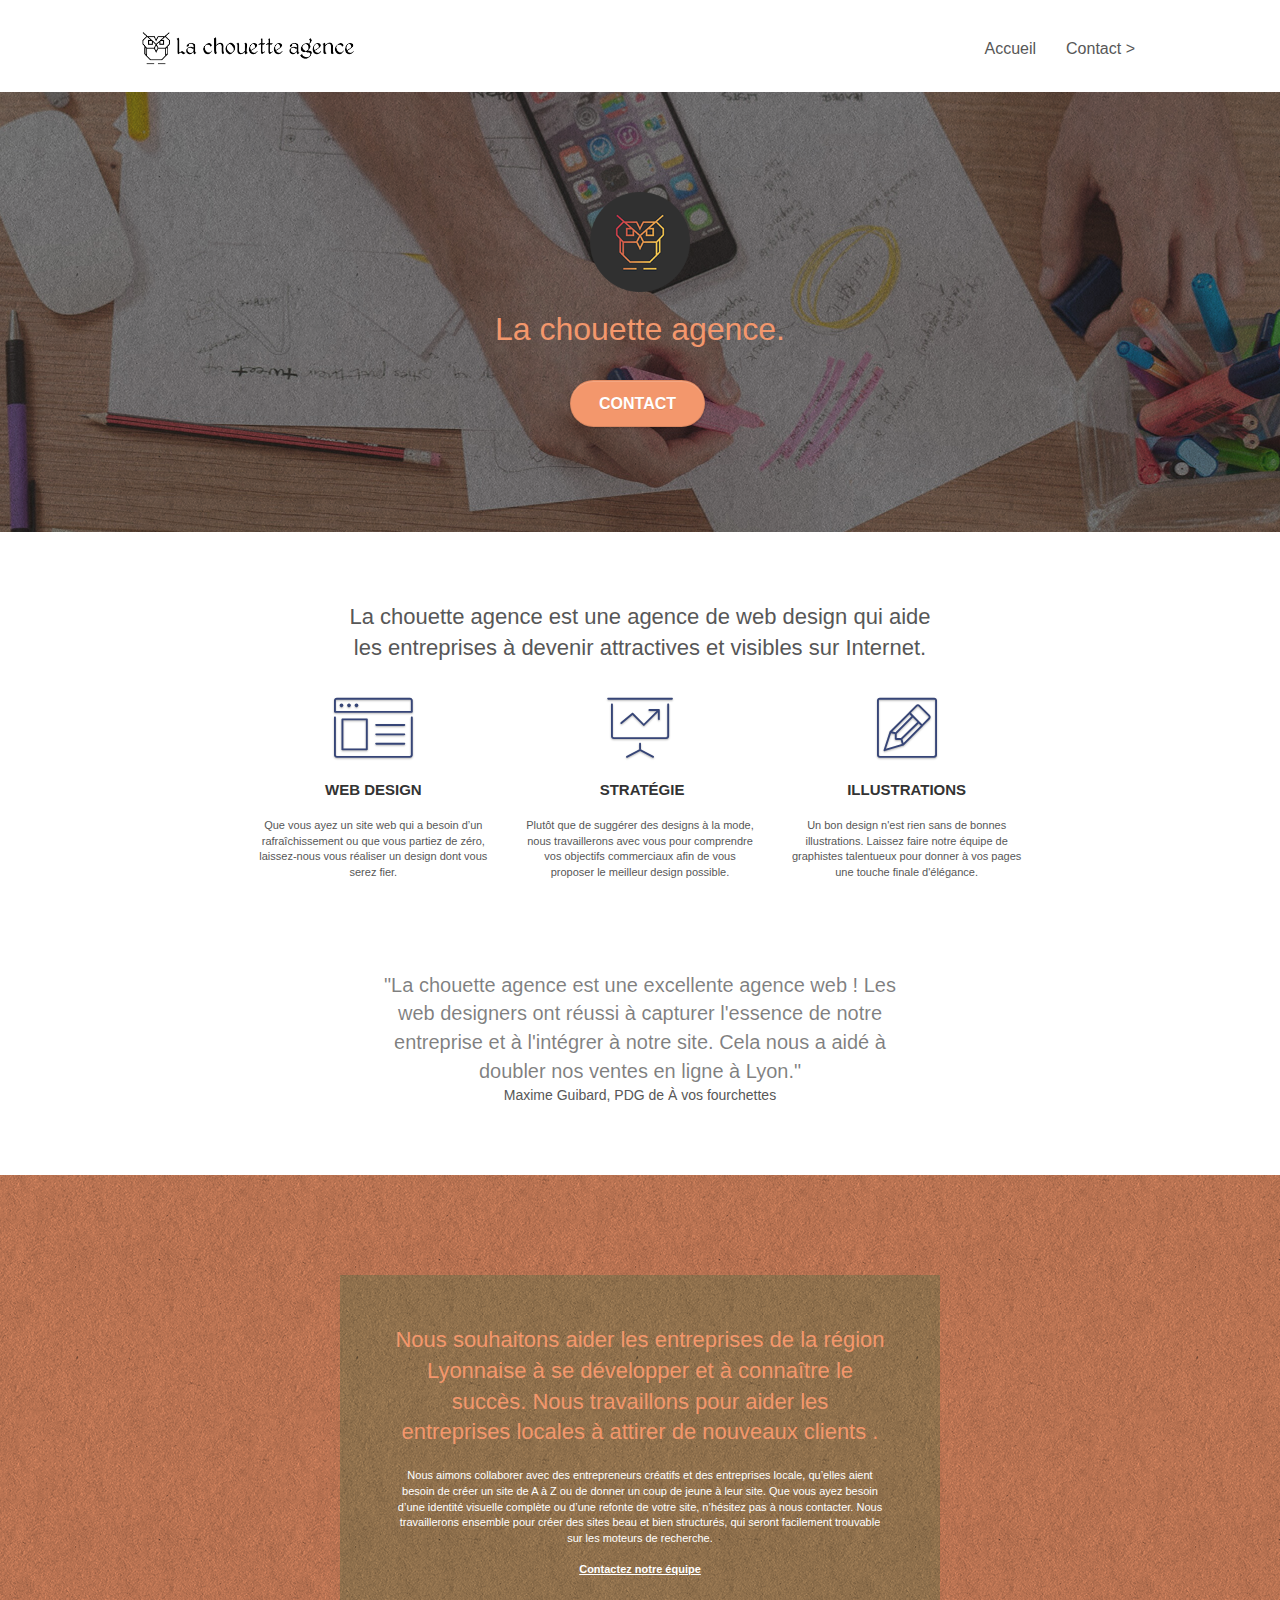
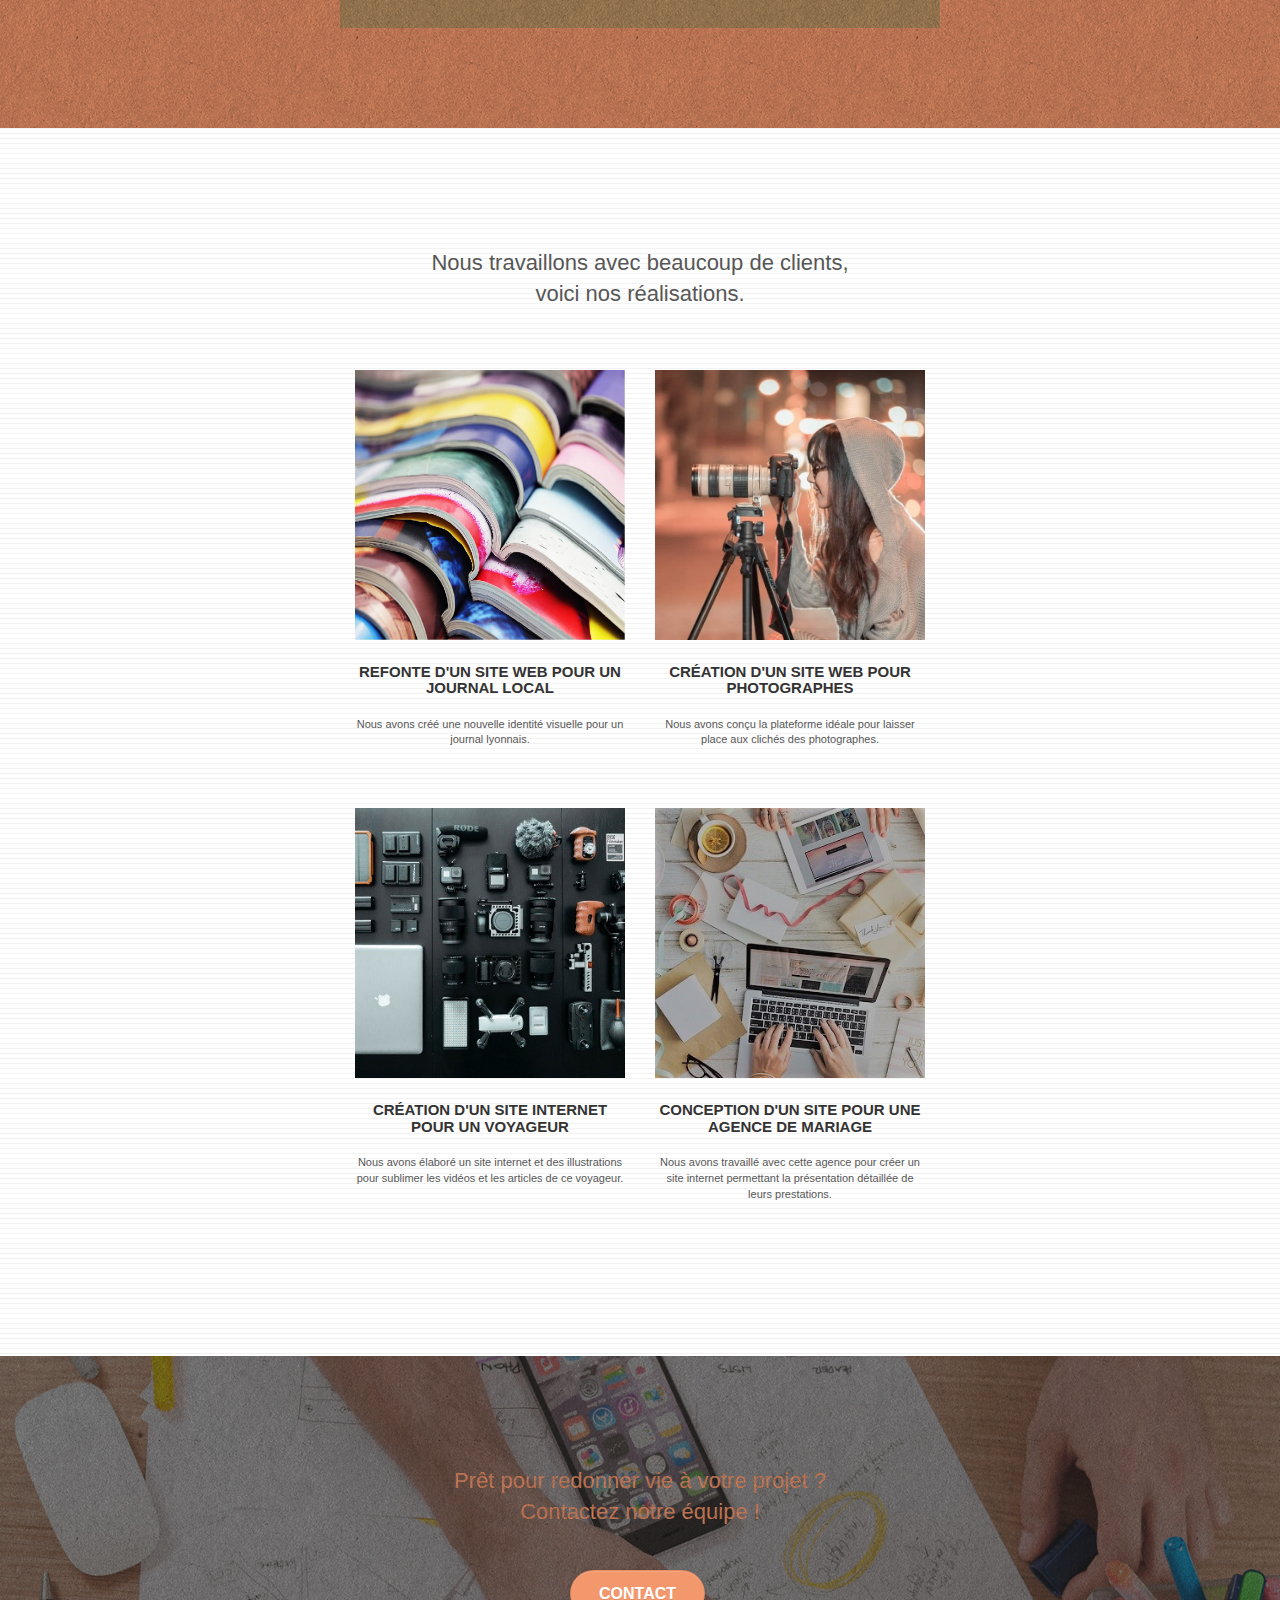
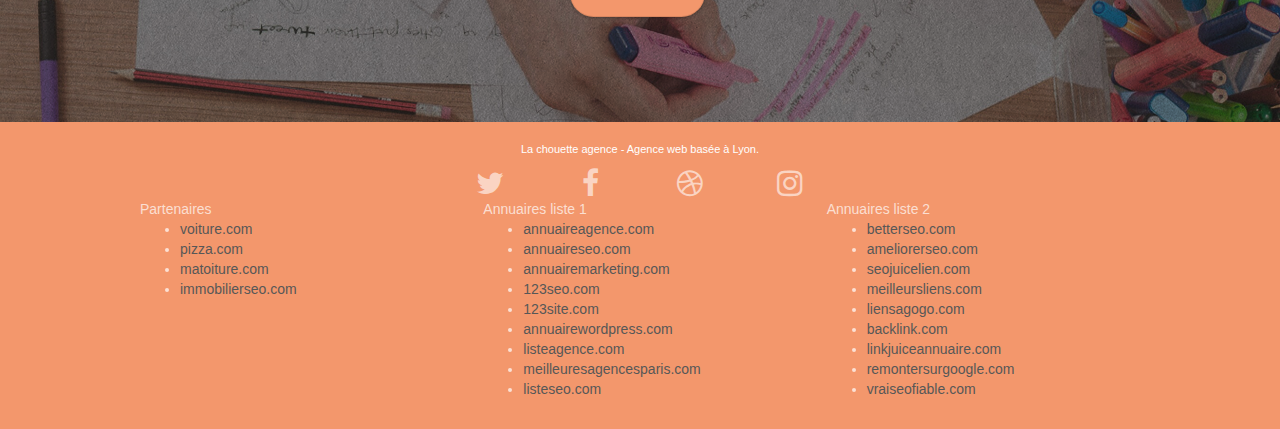
==== commit 6174fc85: "Remplacement d'images par du texte" ====
--- a/index.html
+++ b/index.html
@@ -5,14 +5,12 @@
     <meta name="description" content="La chouette agence est une agence lyonnaise de web design spécialisée dans la refonte et la création de site internet">
     <meta name="viewport" content="width=device-width, initial-scale=1.0, viewport-fit=cover">
     <link rel="shortcut icon" type="image/png" href="favicon.jpg">
-    
-	<link rel="stylesheet" type="text/css" href="./css/bootstrap.css">
+    <link rel="stylesheet" type="text/css" href="./css/bootstrap.css">
 	<link rel="stylesheet" type="text/css" href="style.css">
 	<link rel="stylesheet" type="text/css" href="./css/font-awesome.css">
 	<link rel="stylesheet" type="text/css" href="./css/et-line.css">
 	<title>La chouette agence spécialiste de votre web</title>
 
-    
 <!-- Analytics -->
  
 <!-- Analytics END -->
@@ -39,8 +37,6 @@
 						<a href="index.html">Accueil</a>
 					</li>
 					<li>
-					</li>
-					<li>
 						<a href="contacter-notre-agence.html">Contact &gt;</a>
 					</li>
 				</ul>
@@ -73,7 +69,8 @@
 	<div class="container bloc-md">
 		<div class="row">
 			<div class="col-sm-12 text-center">
-				<img src="img/title.png" alt="agence web, agence web paris, web design paris, stratégie web" />
+				<h2 class="sous_titre--1">La chouette agence est une agence de web design qui aide les entreprises à devenir attractives et visibles sur Internet.
+				</h2>
 			</div>
 		</div>
 		<div class="row voffset-lg med-width-whitespace">
@@ -113,10 +110,9 @@
 		</div>
 		<div class="row voffset-lg voffset">
 			<div class="col-xs-12 col-md-8 col-md-offset-2 text-center">
-				<blockquote>"La chouette agence est une excellente agence web ! Les web designers ont réussi à capturer l'essence de notre entreprise et à l'intégrer à notre site. Cela nous a aidé à doubler nos ventes en ligne à Lyon."</blockquote>
-				<p>Maxime Guibard, PDG de &Agrave; vos fourchettes</p>
-				<img alt="agence web, agence web paris, web design paris, stratégie web" src="img/citation.png" />
-
+				<blockquote>"La chouette agence est une excellente agence web ! Les web designers ont réussi à capturer l'essence de notre entreprise et à l'intégrer à notre site. Cela nous a aidé à doubler nos ventes en ligne à Lyon."
+					<p>Maxime Guibard, PDG de &Agrave; vos fourchettes</p>
+				</blockquote>
 			</div>
 		</div>
 	</div>
@@ -145,7 +141,8 @@
 	<div class="container bloc-lg">
 		<div class="row">
 			<div class="col-sm-12 text-center">
-				<img alt="agence web, agence web paris, web design paris, stratégie web" src="img/title2.png" />
+				<h2 class="sous_titre--2">Nous travaillons avec beaucoup de clients, voici nos réalisations.
+				</h2>
 			</div>
 		</div>
 		<div class="row tight-width-whitespace portfolio-row">
--- a/style.css
+++ b/style.css
@@ -287,6 +287,8 @@
     font-size: 32px;
 }
 
+/* Navigation du header - bloc 0 */
+
 .navbar {
     margin-bottom: 0;
     z-index: 1;
@@ -362,6 +364,8 @@
     z-index: 2;
 }
 
+/* Début du responsive */
+
 @media (min-width: 768px) {
     .site-navigation {
         position: absolute;
@@ -402,6 +406,8 @@
         margin: 10px auto 0;
     }
 }
+
+/* Suite du nav */
 
 .nav > li > .dropdown a {
     background: none!important;
@@ -825,6 +831,32 @@
     background-image: url("img/image-de-presentation.jpg");
 }
 
+/* Modifications du CSS */
+/* Pour SEO, Accessibilité et Optimisation */
+
+blockquote {
+    border-left: none;
+    text-align: center;
+    font-size: 2rem;
+    padding: 0 10% 0;
+}
+
+blockquote p {
+    font-size: 1.4rem;
+}
+
+h2.sous_titre--1 {
+    padding: 0 20% 0;
+}
+
+h2.sous_titre--2 {
+    padding: 0 28% 0;
+}
+
+/* Fin des modifications */
+
+/* Suite du responsive */
+
 @media (max-width: 1024px) {
     .bloc {
         padding-left: 20px;
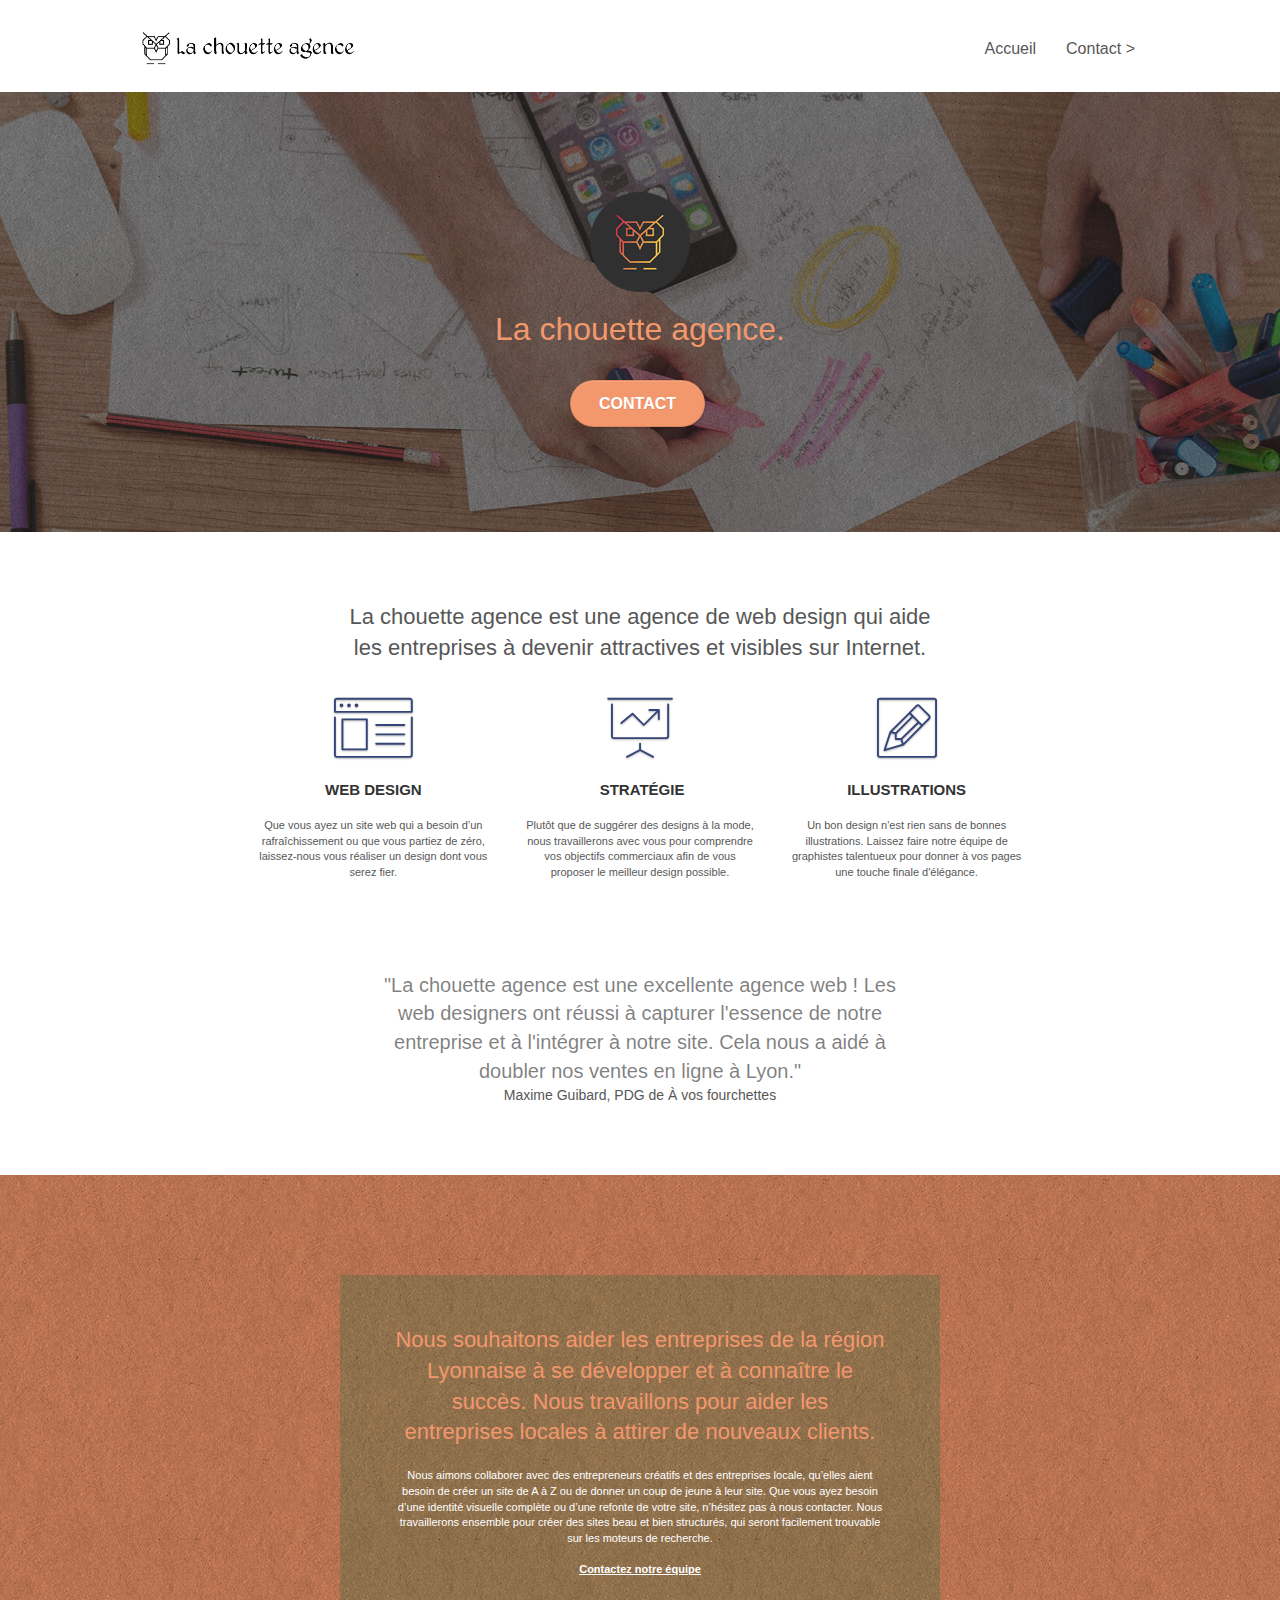
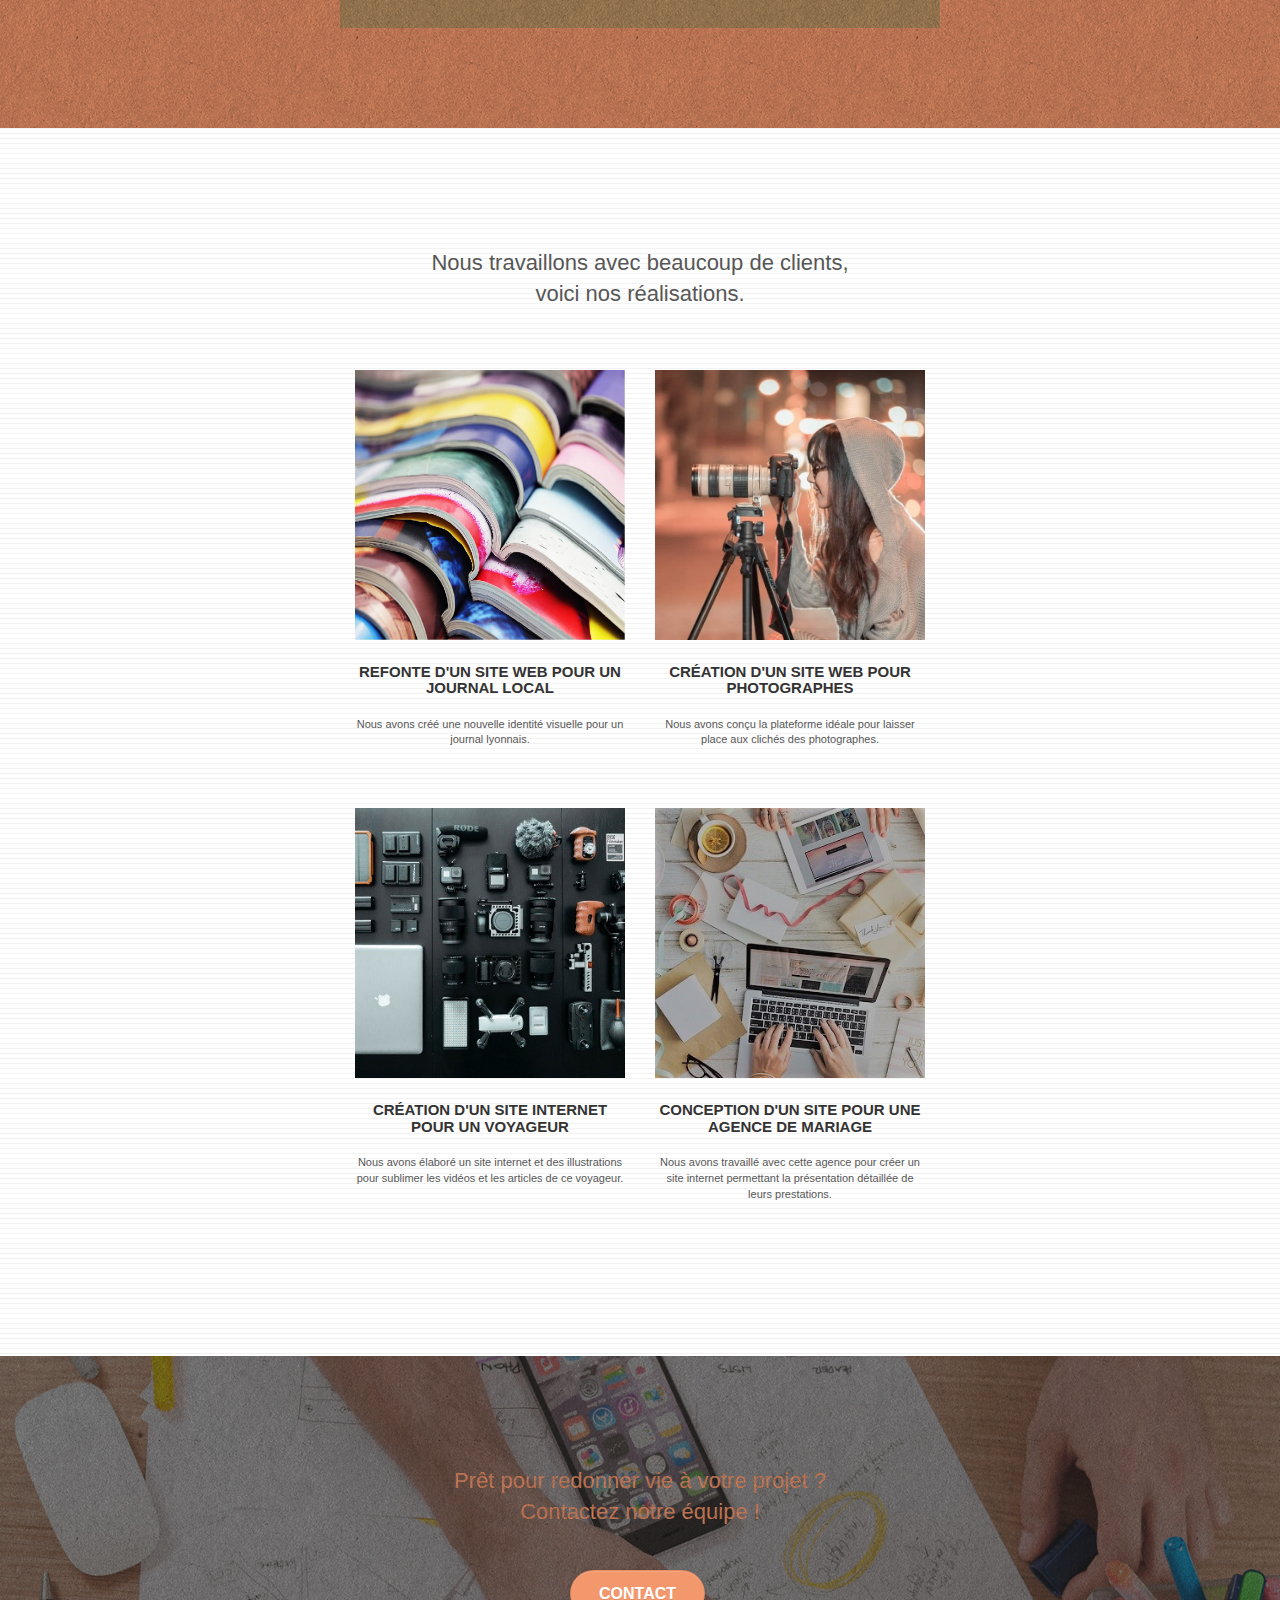
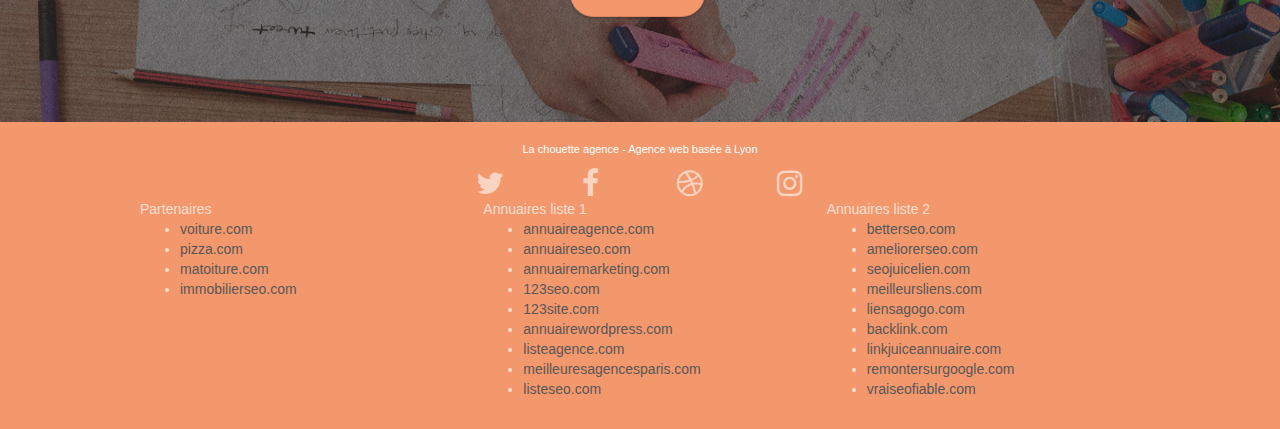
==== commit e7a6c305: "Ajoût d'un élément strong" ====
--- a/index.html
+++ b/index.html
@@ -110,7 +110,7 @@
 		</div>
 		<div class="row voffset-lg voffset">
 			<div class="col-xs-12 col-md-8 col-md-offset-2 text-center">
-				<blockquote>"La chouette agence est une excellente agence web ! Les web designers ont réussi à capturer l'essence de notre entreprise et à l'intégrer à notre site. Cela nous a aidé à doubler nos ventes en ligne à Lyon."
+				<blockquote>"La chouette agence est une excellente agence web ! Les web designers ont réussi à capturer l'essence de notre entreprise et à l'intégrer à notre site. Cela nous a aidé à doubler nos ventes en ligne à <strong>Lyon</strong>."
 					<p>Maxime Guibard, PDG de &Agrave; vos fourchettes</p>
 				</blockquote>
 			</div>
@@ -125,7 +125,7 @@
 		<div class="row tight-width-whitespace black-background">
 			<div class="col-sm-12">
 				<h2 class="mg-md text-center tc-white">
-					Nous souhaitons aider les entreprises de la région Lyonnaise à se développer et à connaître le succès. Nous travaillons pour aider les entreprises locales à attirer de nouveaux clients .<br>
+					Nous souhaitons aider les entreprises de la région Lyonnaise à se développer et à connaître le succès. Nous travaillons pour aider les entreprises locales à attirer de nouveaux clients.<br>
 				</h2>
 				<p class="text-center white">
 					Nous aimons collaborer avec des entrepreneurs créatifs et des entreprises locale, qu’elles aient besoin de créer un site de A à Z ou de donner un coup de jeune à leur site. Que vous ayez besoin d’une identité visuelle complète ou d’une refonte de votre site, n’hésitez pas à nous contacter. Nous travaillerons ensemble pour créer des sites beau et bien structurés, qui seront facilement trouvable sur les moteurs de recherche. <br><br><a class="ltc-white bold-link" href="contacter-notre-agence.html">Contactez notre équipe</a><br>
@@ -210,7 +210,7 @@
 		<div class="row">
 			<div class="col-sm-12">
 				<p class="text-center white">
-					La chouette agence - Agence web basée à Lyon.<br>
+					La chouette agence - Agence web basée à Lyon<br>
 				</p>
 				<div class="row row-no-gutters social">
 					<div class="col-sm-3">
--- a/style.css
+++ b/style.css
@@ -845,6 +845,10 @@
     font-size: 1.4rem;
 }
 
+blockquote strong {
+    font-weight: normal;
+}
+
 h2.sous_titre--1 {
     padding: 0 20% 0;
 }
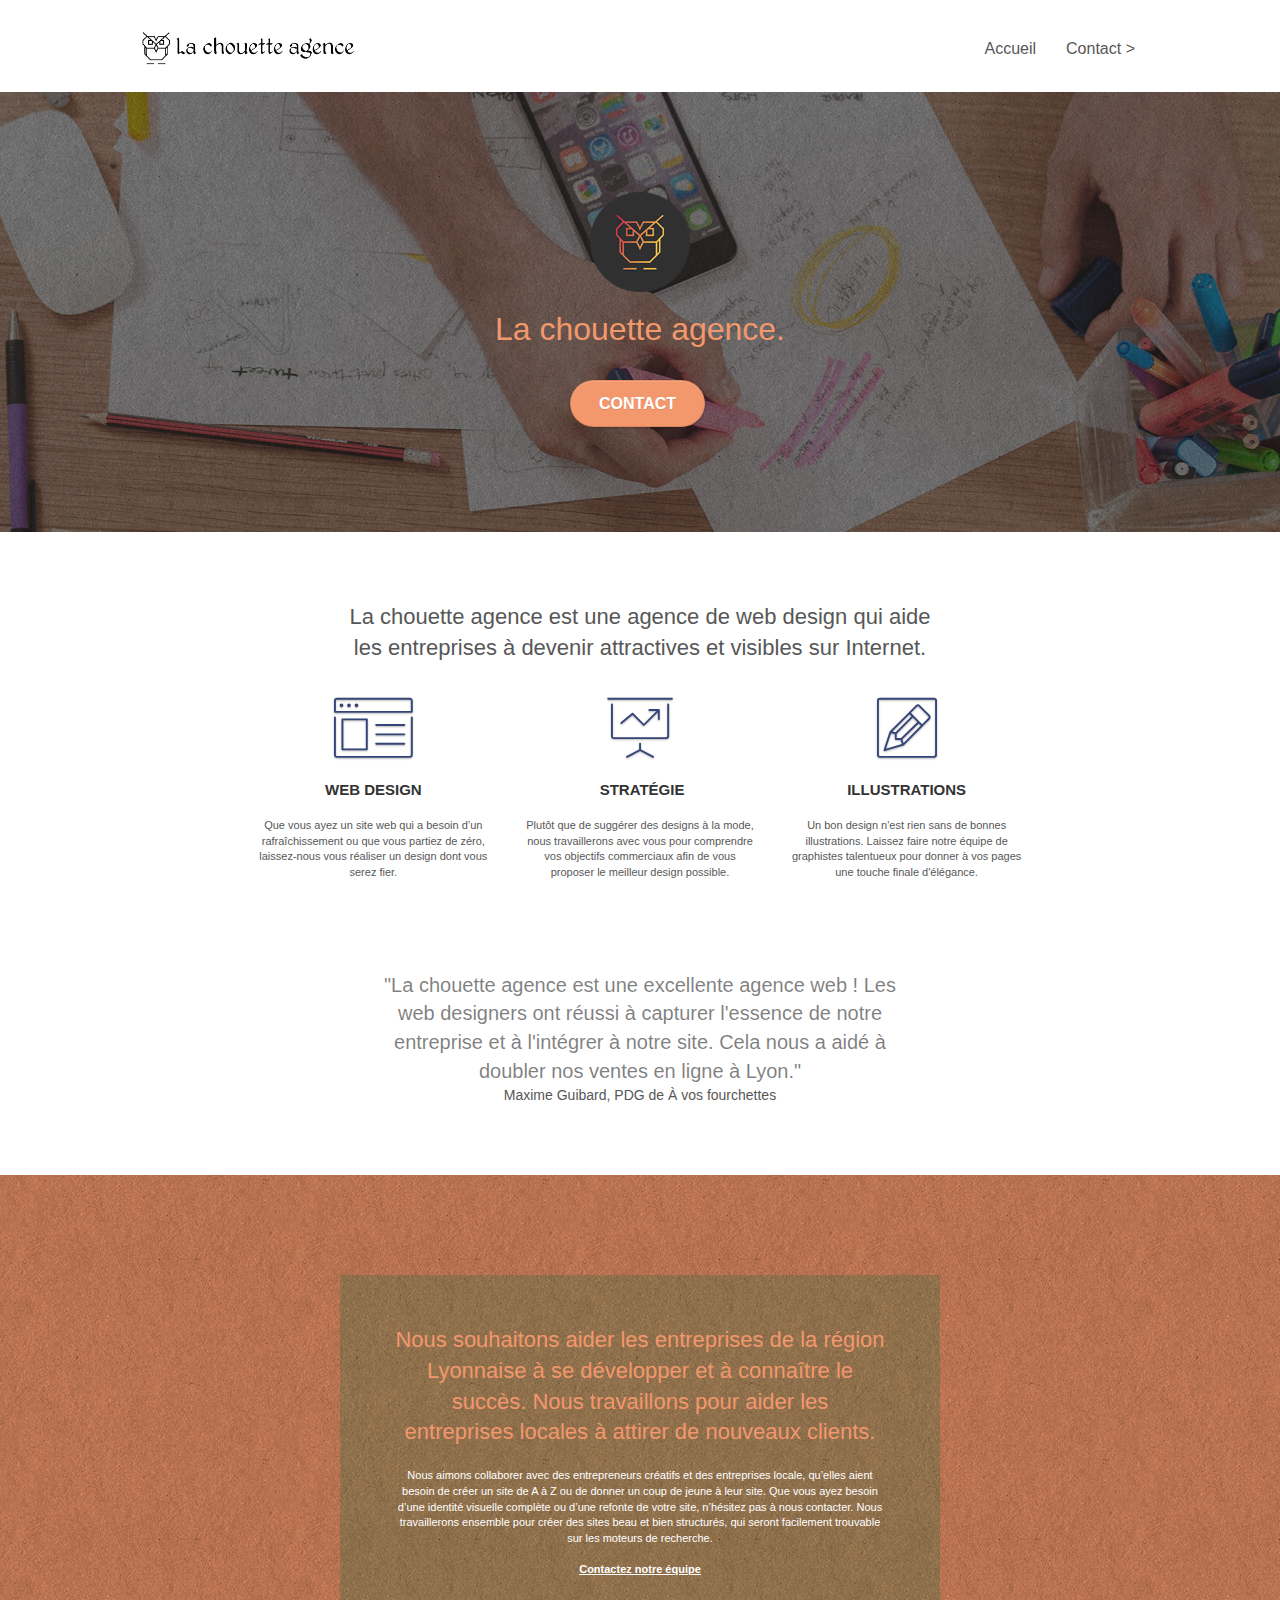
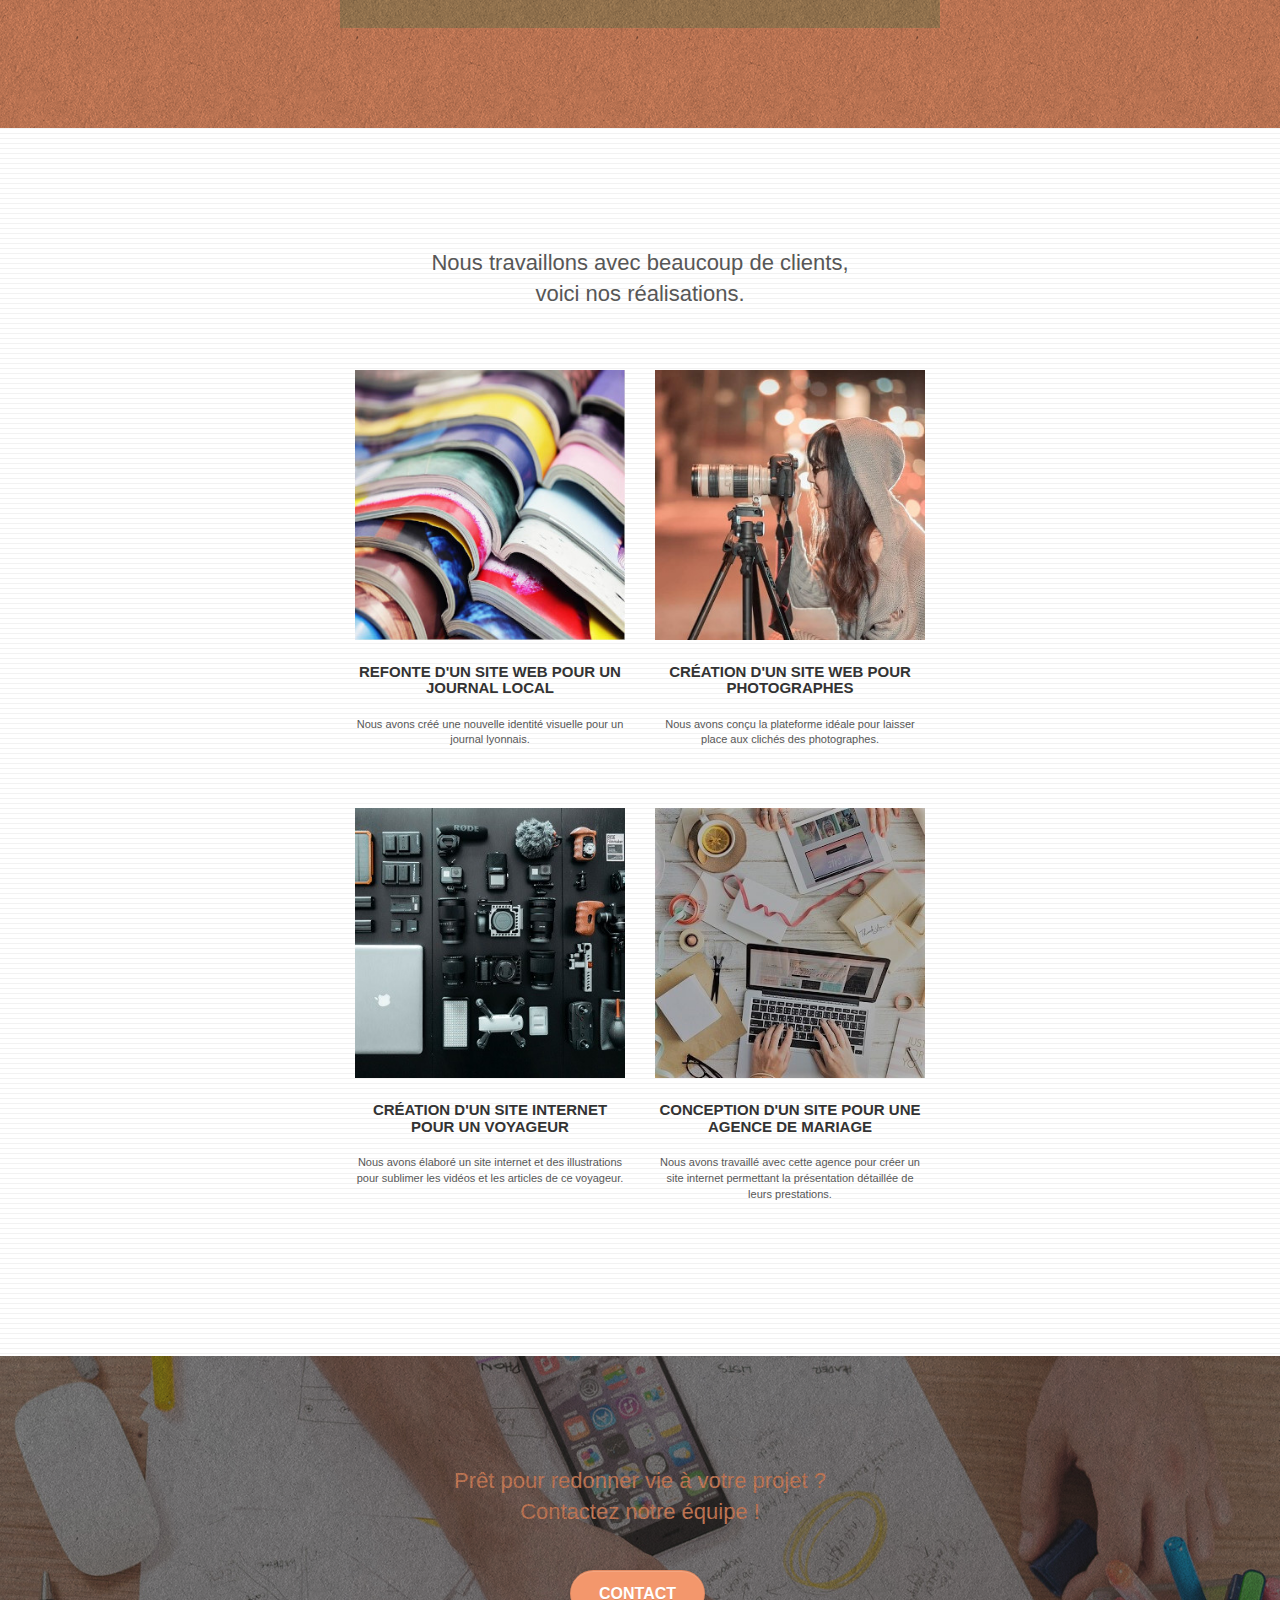
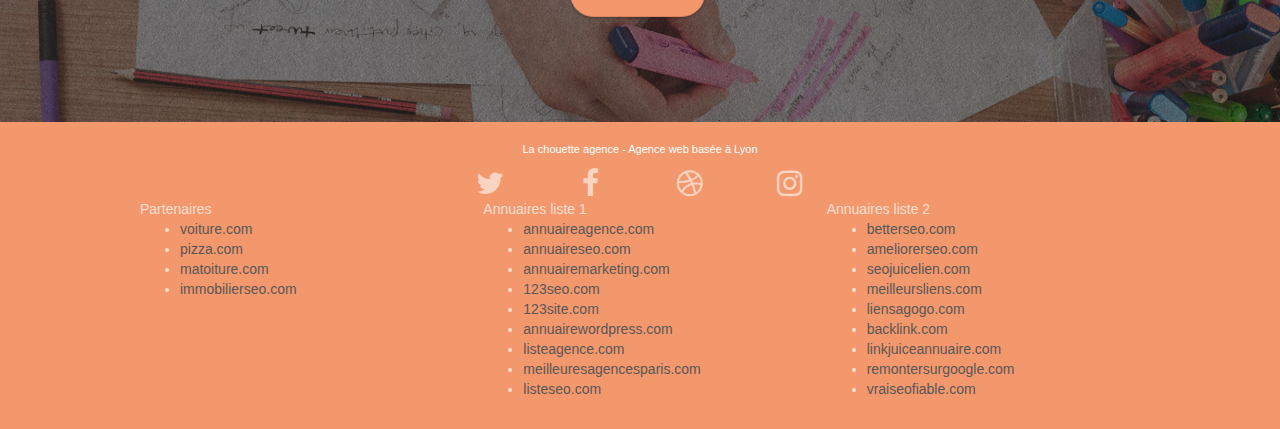
==== commit e7714120: "Amélioration du responsive design" ====
--- a/index.html
+++ b/index.html
@@ -160,7 +160,7 @@
 				<h3 class="mg-md text-center">
 					Création d'un site web pour photographes
 				</h3>
-				<p class="text-center">
+				<p class="text-center space">
 					Nous avons conçu la plateforme idéale pour laisser place aux clichés des photographes.
 				</p>
 			</div>
@@ -235,7 +235,7 @@
 					</div>
 				</div>
 				<div class="row">
-					<div class="col-sm-4">
+					<div class="col-sm-4 footer">
 						Partenaires
 							<ul>
 								<li><a href="voiture.com">voiture.com</a></li>
@@ -244,7 +244,7 @@
 								<li><a href="immobilierseo.com">immobilierseo.com</a></li>
 							</ul>		
 					</div>
-					<div class="col-sm-4">
+					<div class="col-sm-4 footer">
 						Annuaires liste 1
 						<ul>
 							<li><a href="annuaireagence.com">annuaireagence.com</a></li>
@@ -258,7 +258,7 @@
 							<li><a href="listeseo.com">listeseo.com</a></li>
 						</ul>
 					</div>
-					<div class="col-sm-4">
+					<div class="col-sm-4 footer">
 						Annuaires liste 2
 						<ul>
 							<li><a href="betterseo.com">betterseo.com</a></li>
--- a/style.css
+++ b/style.css
@@ -857,6 +857,12 @@
     padding: 0 28% 0;
 }
 
+address {
+    text-align: right;
+    padding-right: 15px;
+    border-right: 2px solid grey;
+}
+
 /* Fin des modifications */
 
 /* Suite du responsive */
@@ -1047,7 +1053,7 @@
         margin-top: 30px;
     }
     form {
-        padding: 5px;
+        padding: 5px 5% 5px;
     }
     .close-lightbox {
         display: inline-block;
@@ -1062,6 +1068,50 @@
         width: 180px;
         height: 320px;
     }
+
+    .bloc-mob-center-text {
+        text-align: center;
+    }
+
+    address {
+        border-right: none;
+        text-align: center;
+    }
+
+    .row-no-gutters {
+        display: flex;
+        justify-content: center;
+    }
+
+    div.col-sm-3 span.fa {
+        padding: 0 10px;
+    }
+
+    /* Modifications responsive */
+    /* Images du portfolio */
+
+    div.col-sm-6 a img {
+        margin: 0 auto;
+    }
+
+    div.col-sm-6 h3 {
+        margin-bottom: 5px;
+    }
+
+    div.col-sm-6 p {
+        margin-bottom: 50px;
+    }
+
+    div.col-sm-6 p.space {
+        margin-bottom: 0;
+    }
+        
+    /* Modification du Footer */
+
+    div.footer {
+        margin: 10px 0 0 30%;
+    }
+
 }
 
 @media (max-width: 400px) {
@@ -1070,9 +1120,3 @@
         padding-right: 0;
     }
 }
-
-@media (max-width: 767px) {
-    .bloc-mob-center-text {
-        text-align: center;
-    }
-}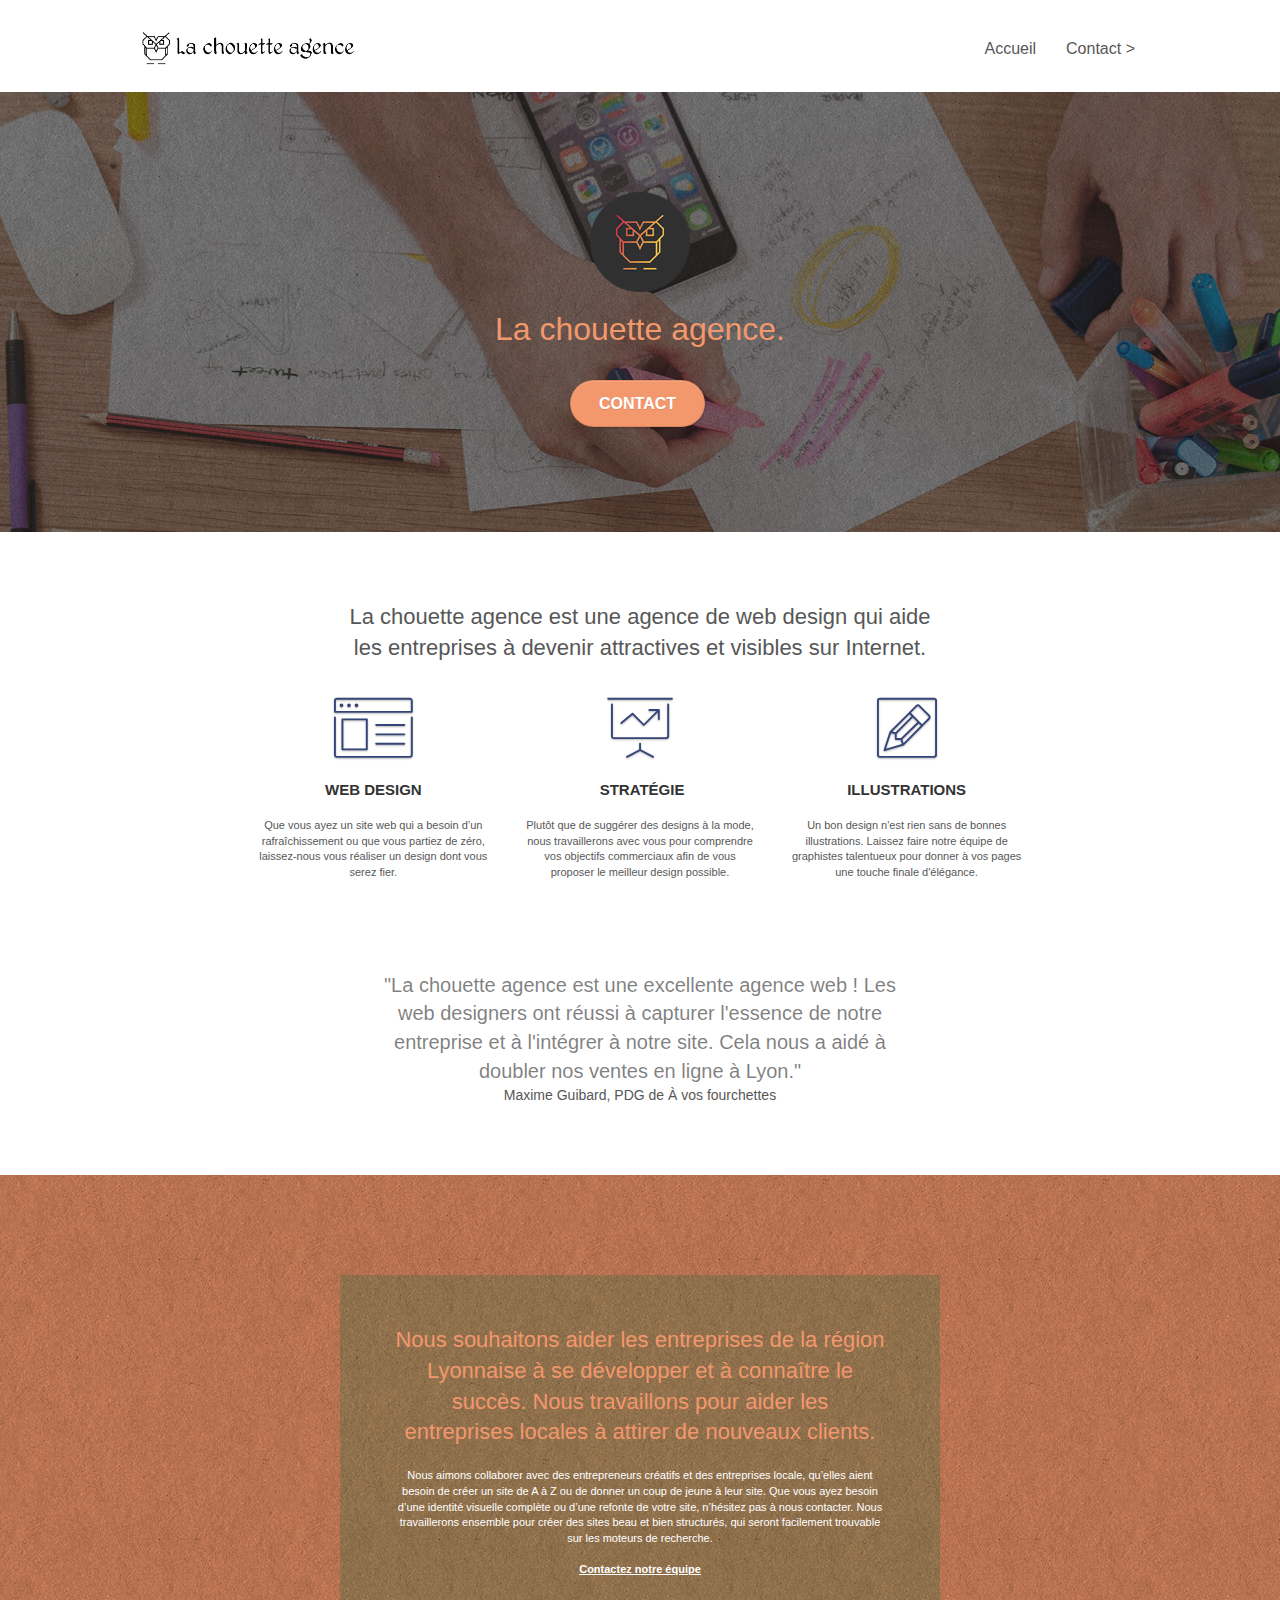
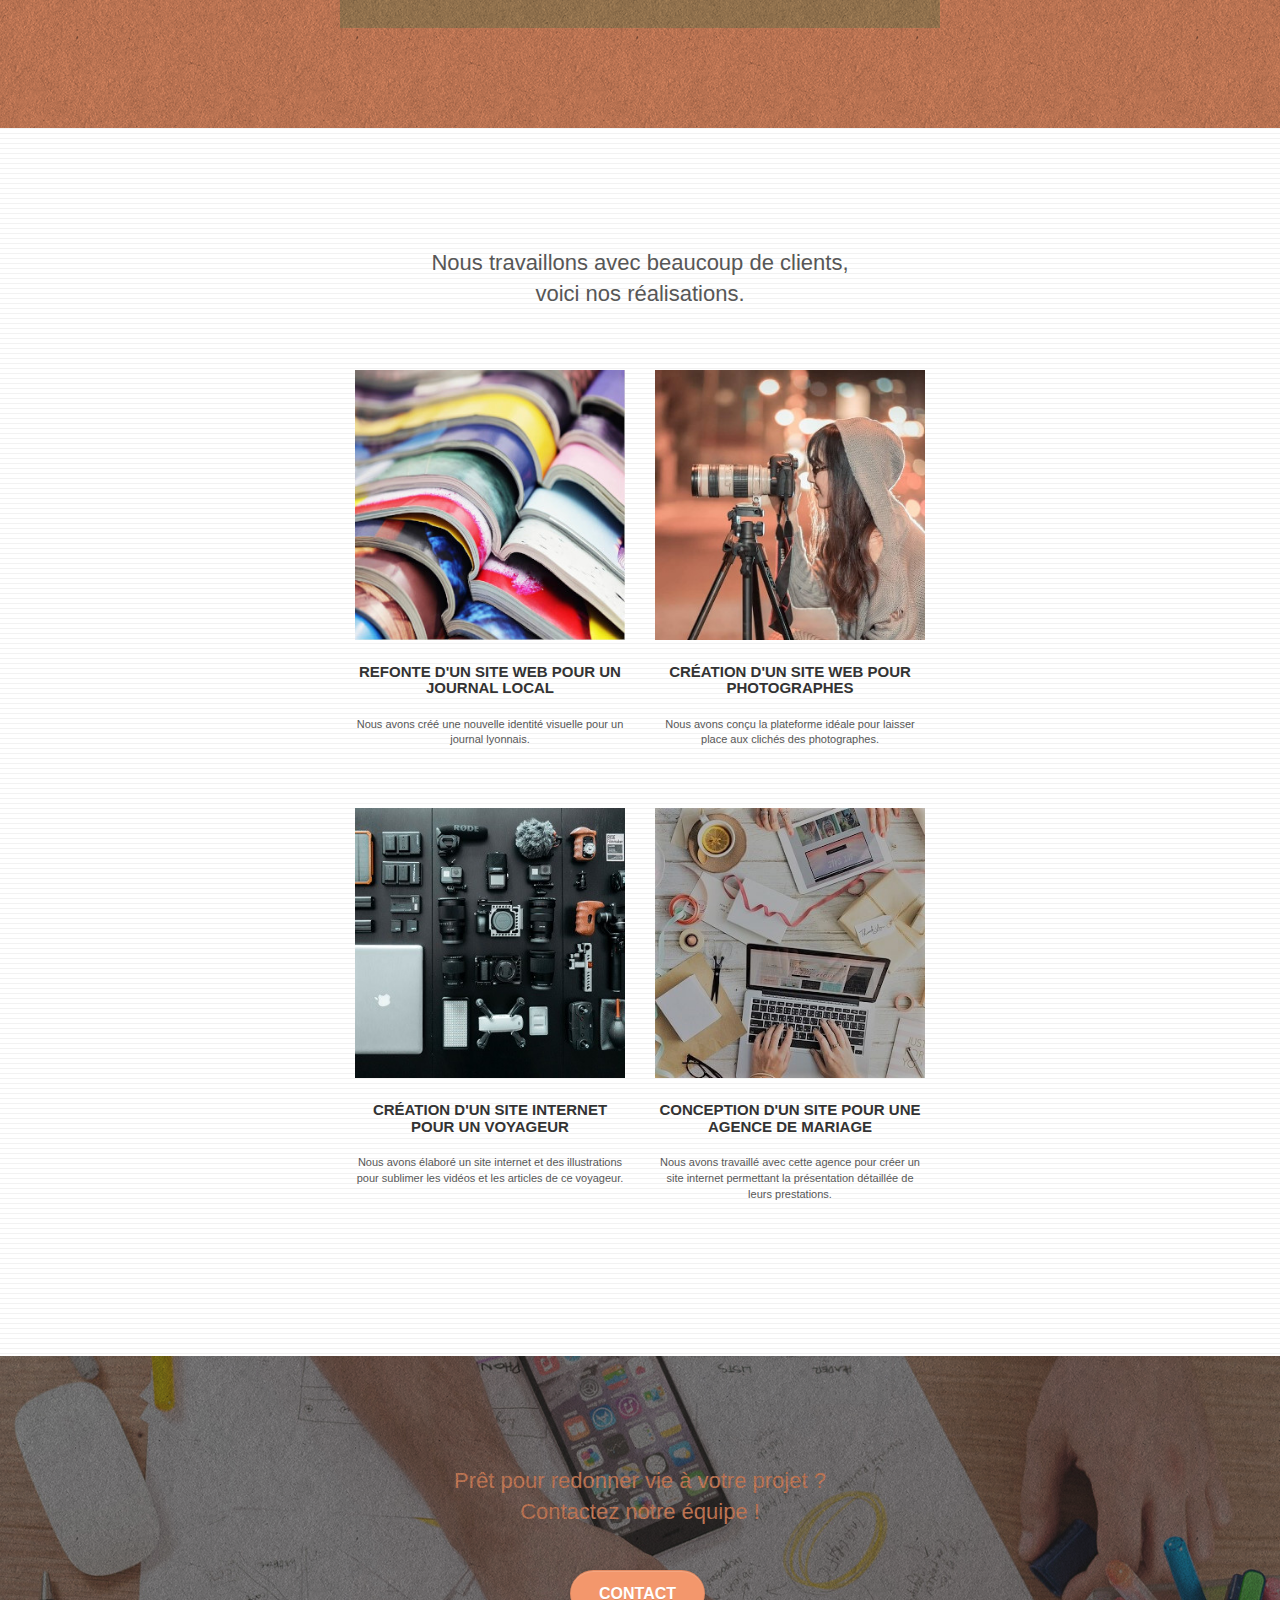
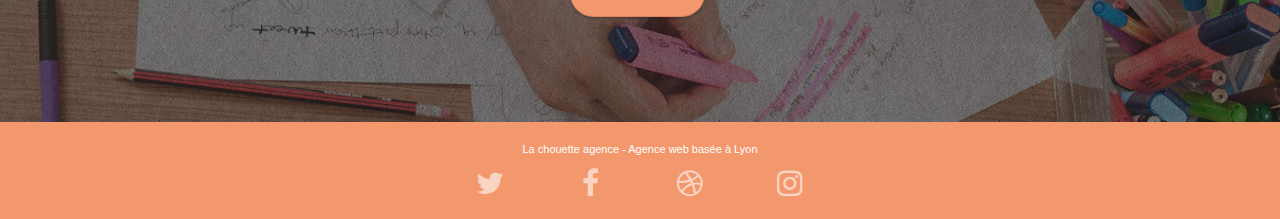
==== commit 8d471d8d: "Suppression des liens du footer" ====
--- a/index.html
+++ b/index.html
@@ -234,45 +234,6 @@
 						</div>
 					</div>
 				</div>
-				<div class="row">
-					<div class="col-sm-4 footer">
-						Partenaires
-							<ul>
-								<li><a href="voiture.com">voiture.com</a></li>
-								<li><a href="pizza.com">pizza.com</a></li>
-								<li><a href="matoiture.com">matoiture.com</a></li>
-								<li><a href="immobilierseo.com">immobilierseo.com</a></li>
-							</ul>		
-					</div>
-					<div class="col-sm-4 footer">
-						Annuaires liste 1
-						<ul>
-							<li><a href="annuaireagence.com">annuaireagence.com</a></li>
-							<li><a href="annuaireseo.com">annuaireseo.com</a></li>
-							<li><a href="annuairemarketing.com">annuairemarketing.com</a></li>
-							<li><a href="123seoture.com">123seo.com</a></li>
-							<li><a href="123site.com">123site.com</a></li>
-							<li><a href="annuairewordpress.com">annuairewordpress.com</a></li>
-							<li><a href="listeagence.com">listeagence.com</a></li>
-							<li><a href="meilleuresagencesparis.com">meilleuresagencesparis.com</a></li>
-							<li><a href="listeseo.com">listeseo.com</a></li>
-						</ul>
-					</div>
-					<div class="col-sm-4 footer">
-						Annuaires liste 2
-						<ul>
-							<li><a href="betterseo.com">betterseo.com</a></li>
-							<li><a href="ameliorerseo.com">ameliorerseo.com</a></li>
-							<li><a href="seojuicelien.com">seojuicelien.com</a></li>
-							<li><a href="meilleursliens.com">meilleursliens.com</a></li>
-							<li><a href="liensagogo.com">liensagogo.com</a></li>
-							<li><a href="backlink.com">backlink.com</a></li>
-							<li><a href="linkjuiceannuaire.com">linkjuiceannuaire.com</a></li>
-							<li><a href="remontersurgoogle.com">remontersurgoogle.com</a></li>
-							<li><a href="vraiseofiable.com">vraiseofiable.com</a></li>
-						</ul>
-					</div>
-				</div>
 			</div>
 		</div>
 	</div>
--- a/style.css
+++ b/style.css
@@ -1106,12 +1106,6 @@
         margin-bottom: 0;
     }
         
-    /* Modification du Footer */
-
-    div.footer {
-        margin: 10px 0 0 30%;
-    }
-
 }
 
 @media (max-width: 400px) {
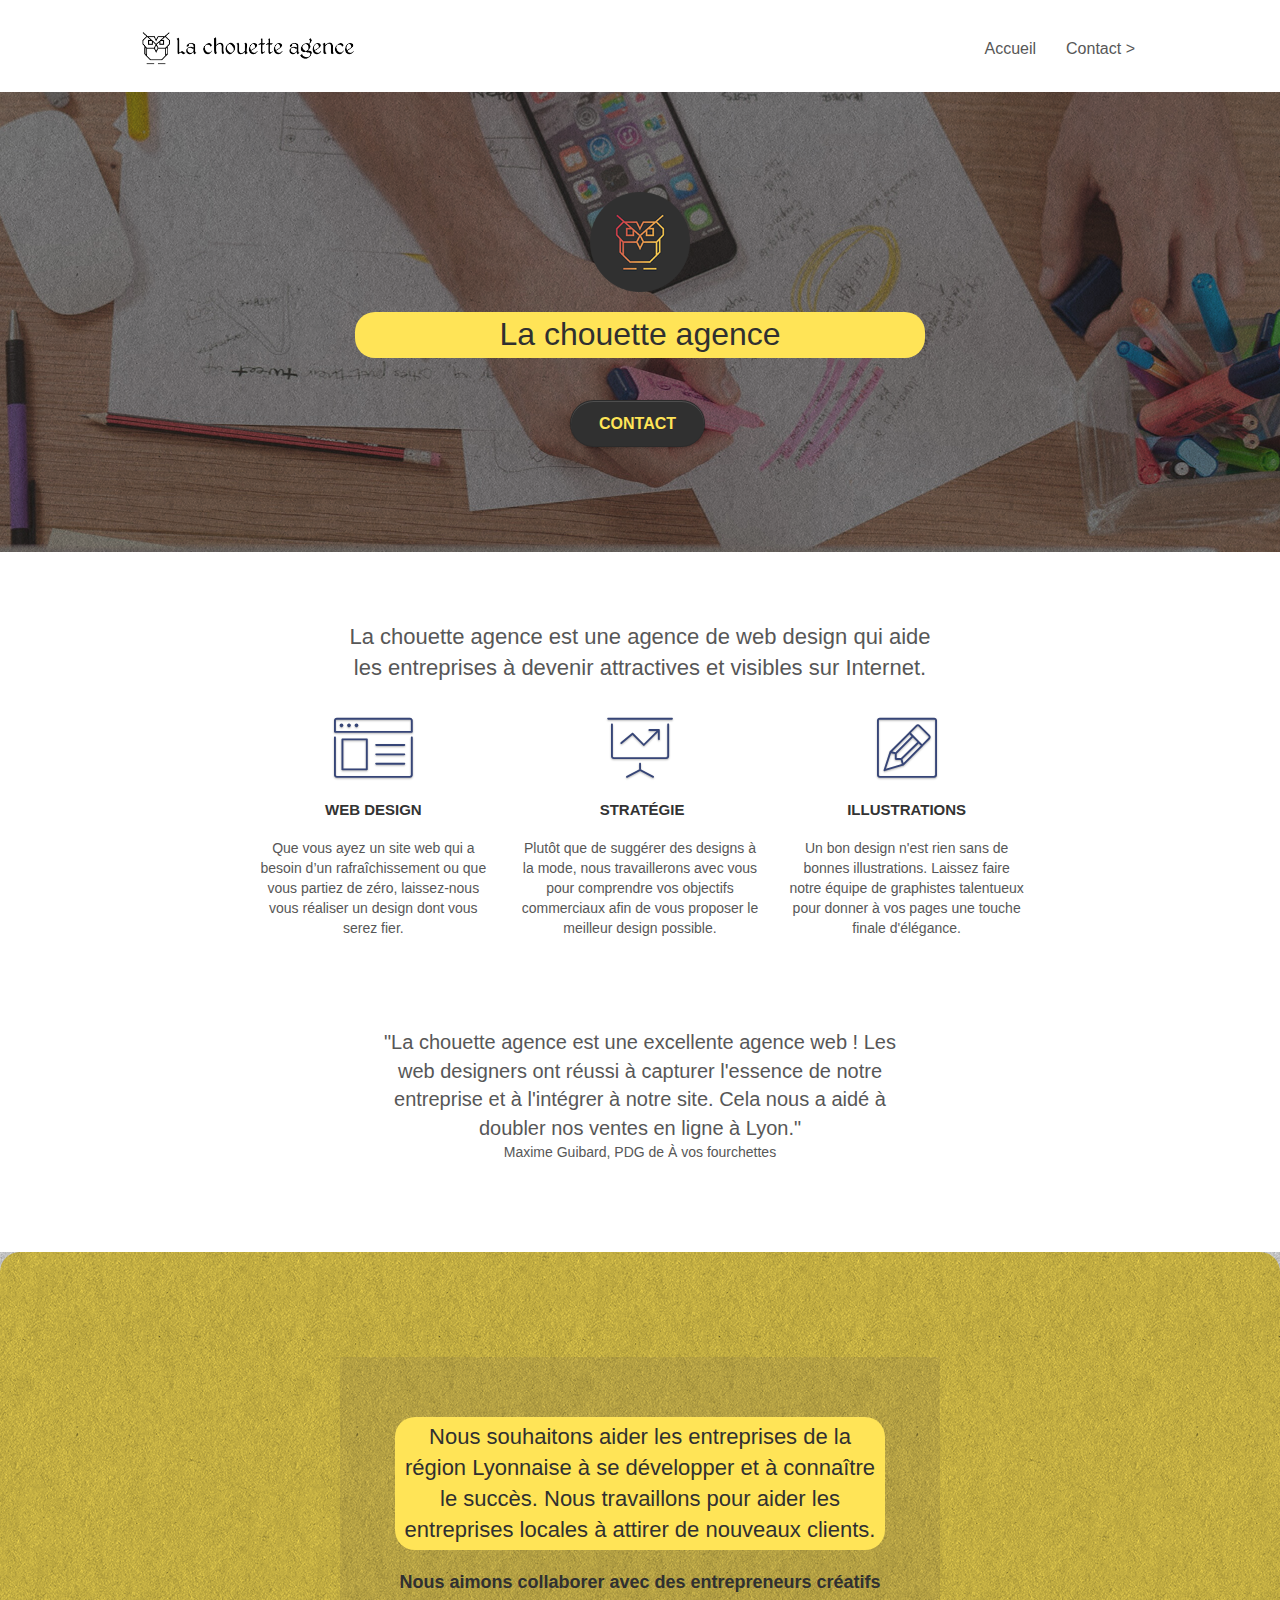
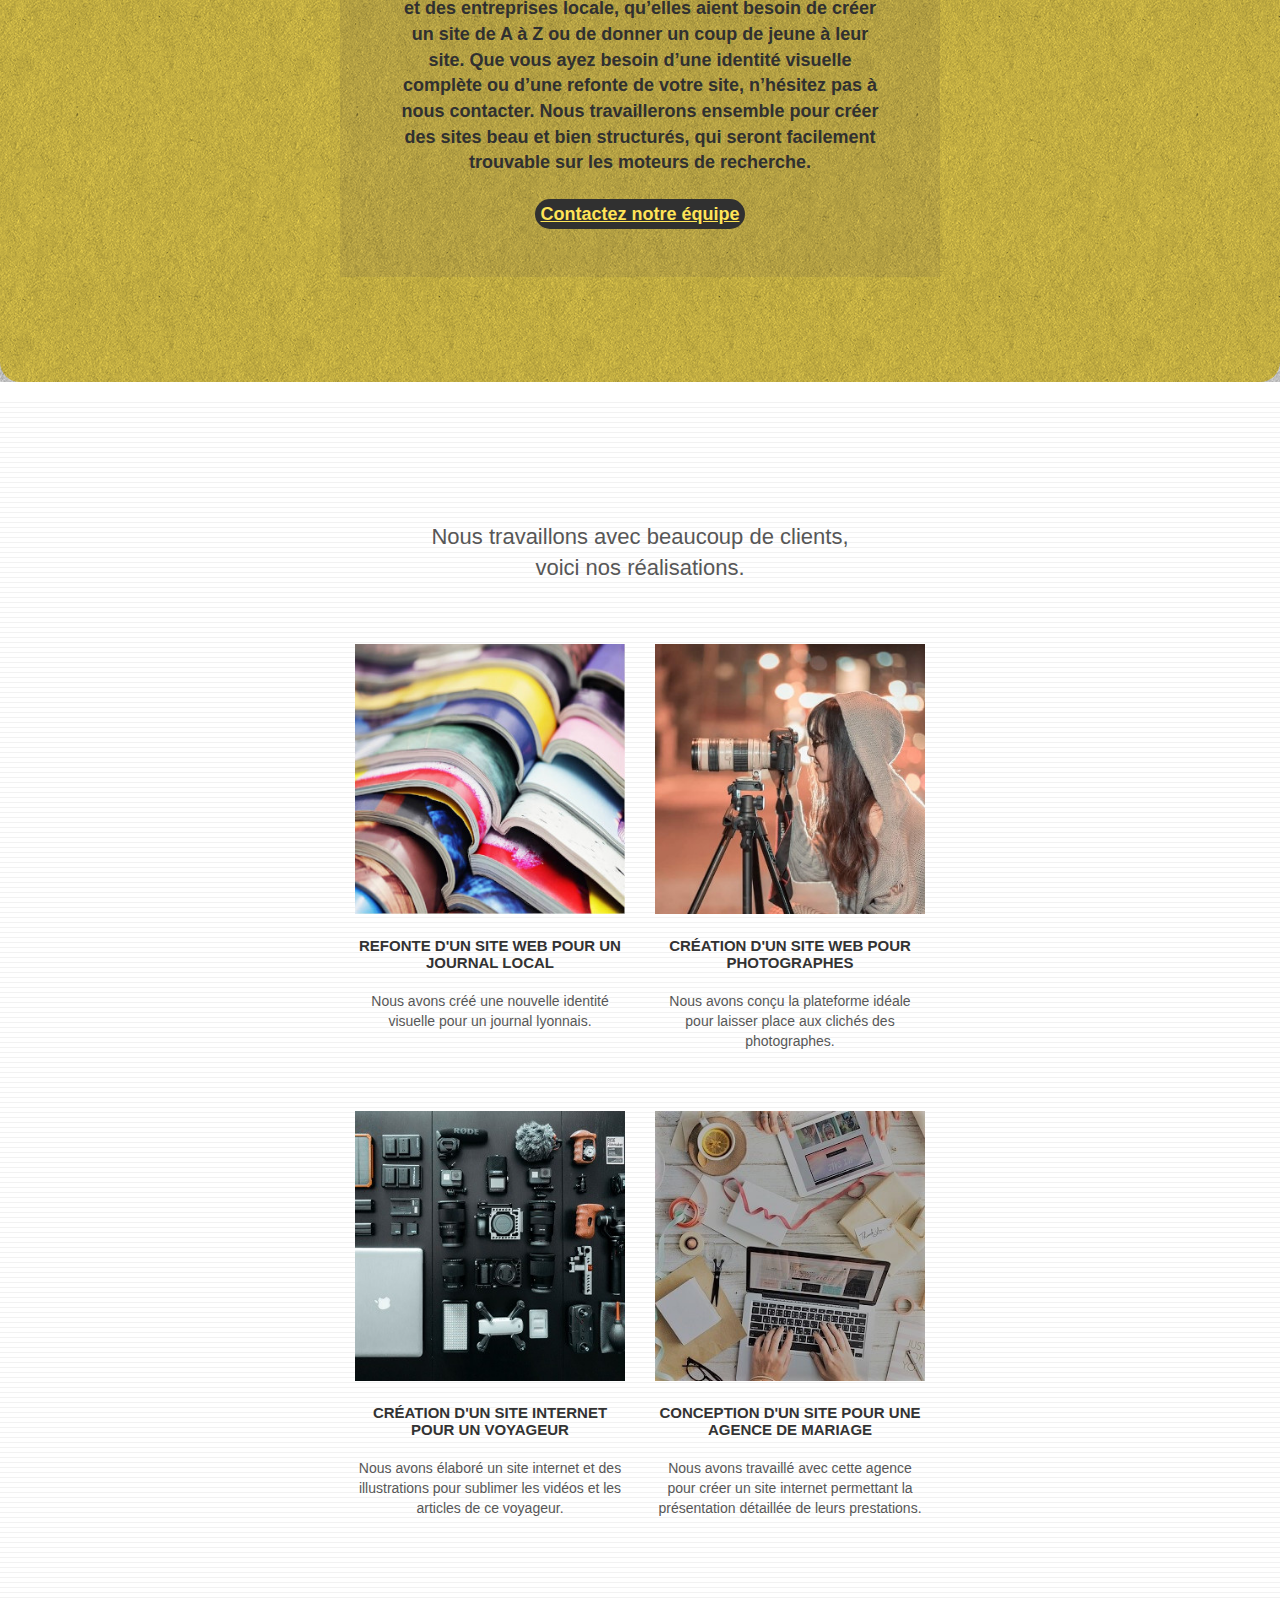
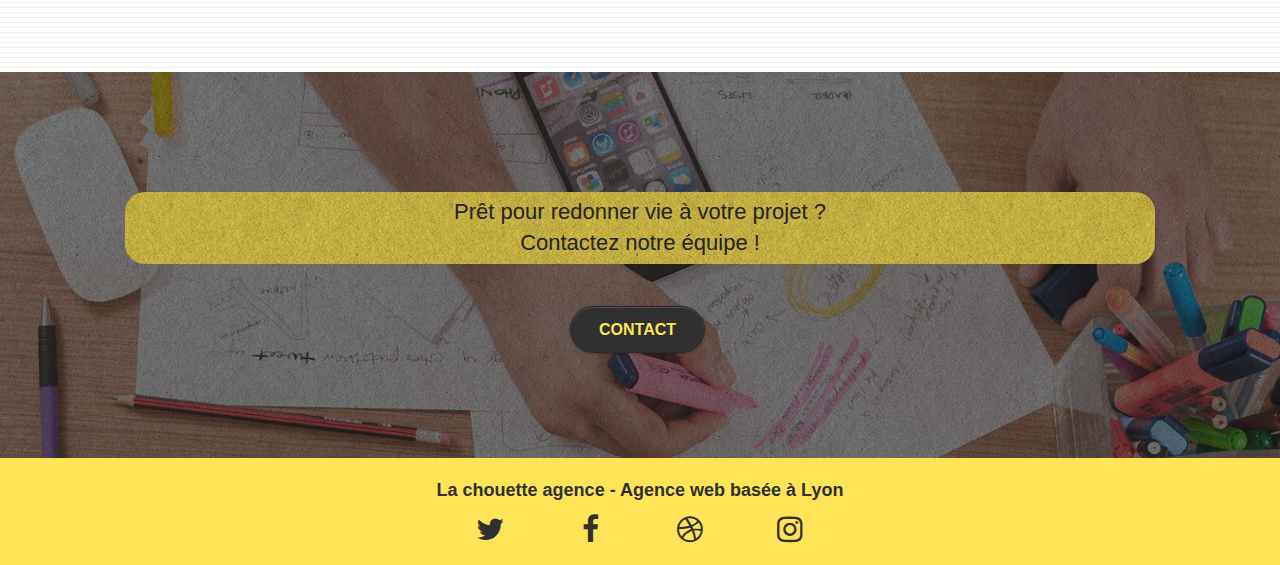
==== commit 3fe54713: "Amélioration des contrastes" ====
--- a/index.html
+++ b/index.html
@@ -53,7 +53,7 @@
 			<div class="col-sm-12">
 				<img src="img/logo.png" class="center-block image-resize-mode" width="100" alt="logo de la chouette agence de lyon" />
 				<h1 class="text-center hero-bloc-text tc-white ">
-					La chouette agence.
+					La chouette agence
 				</h1>
 				<div class="text-center">
 					<a href="contacter-notre-agence.html" class="btn btn-lg btn-clean btn-rd cta-hero btn-atomic-tangerine" id="cta-hero">Contact</a>
--- a/style.css
+++ b/style.css
@@ -1,3 +1,10 @@
+/* Gestion des couleurs*/
+
+:root {
+    --couleurFond: #303030;
+    --couleurTexte: #FFE457;
+}
+
 body {
     margin: 0;
     padding: 0;
@@ -133,7 +140,7 @@
 .d-bloc h5 a,
 .d-bloc h6 a,
 .d-bloc p a {
-    color: rgba(255, 255, 255, .6);
+    color: var(--couleurFond);
 }
 
 .d-bloc .a-btn:hover,
@@ -683,7 +690,7 @@
 }
 
 p {
-    font-size: 11px;
+    font-size: 1.4rem;
 }
 
 .tight-width-whitespace {
@@ -742,7 +749,9 @@
 }
 
 .white {
-    color: #FFFFFF!important;
+    color: var(--couleurFond)!important;
+    font-weight: bold;
+    font-size: 1.8rem;
 }
 
 .portfolio-thumb {
@@ -759,7 +768,7 @@
 }
 
 .black-background {
-    background-color: rgba(165, 147, 99, 0.7);
+    background-color: rgba(165, 147, 99, 0.2);
     padding: 40px 40px 40px 40px;
 }
 
@@ -777,25 +786,32 @@
 }
 
 .bgc-atomic-tangerine {
-    background-color: #F3976C;
+    background-color: var(--couleurTexte);
 }
 
 .tc-white {
-    color: #F3976C!important;
+    color: var(--couleurFond)!important;
+    background-color: var(--couleurTexte);
+    border-radius: 20px;
+    margin: 20px auto;
+    padding: 5px;
 }
 
 .btn-atomic-tangerine {
-    background: #F3976C;
-    color: #FFFFFF!important;
+    background: var(--couleurFond);
+    color: var(--couleurTexte)!important;
 }
 
 .btn-atomic-tangerine:hover {
-    background: #c27956!important;
-    color: #FFFFFF!important;
+    background: var(--couleurTexte)!important;
+    color: var(--couleurFond)!important;
 }
 
 .ltc-white {
-    color: #FFFFFF!important;
+    color: var(--couleurTexte)!important;
+    background-color: var(--couleurFond);
+    padding: 5px;
+    border-radius: 20px;
 }
 
 .ltc-white:hover {
@@ -839,6 +855,7 @@
     text-align: center;
     font-size: 2rem;
     padding: 0 10% 0;
+    color: #575757!important;
 }
 
 blockquote p {
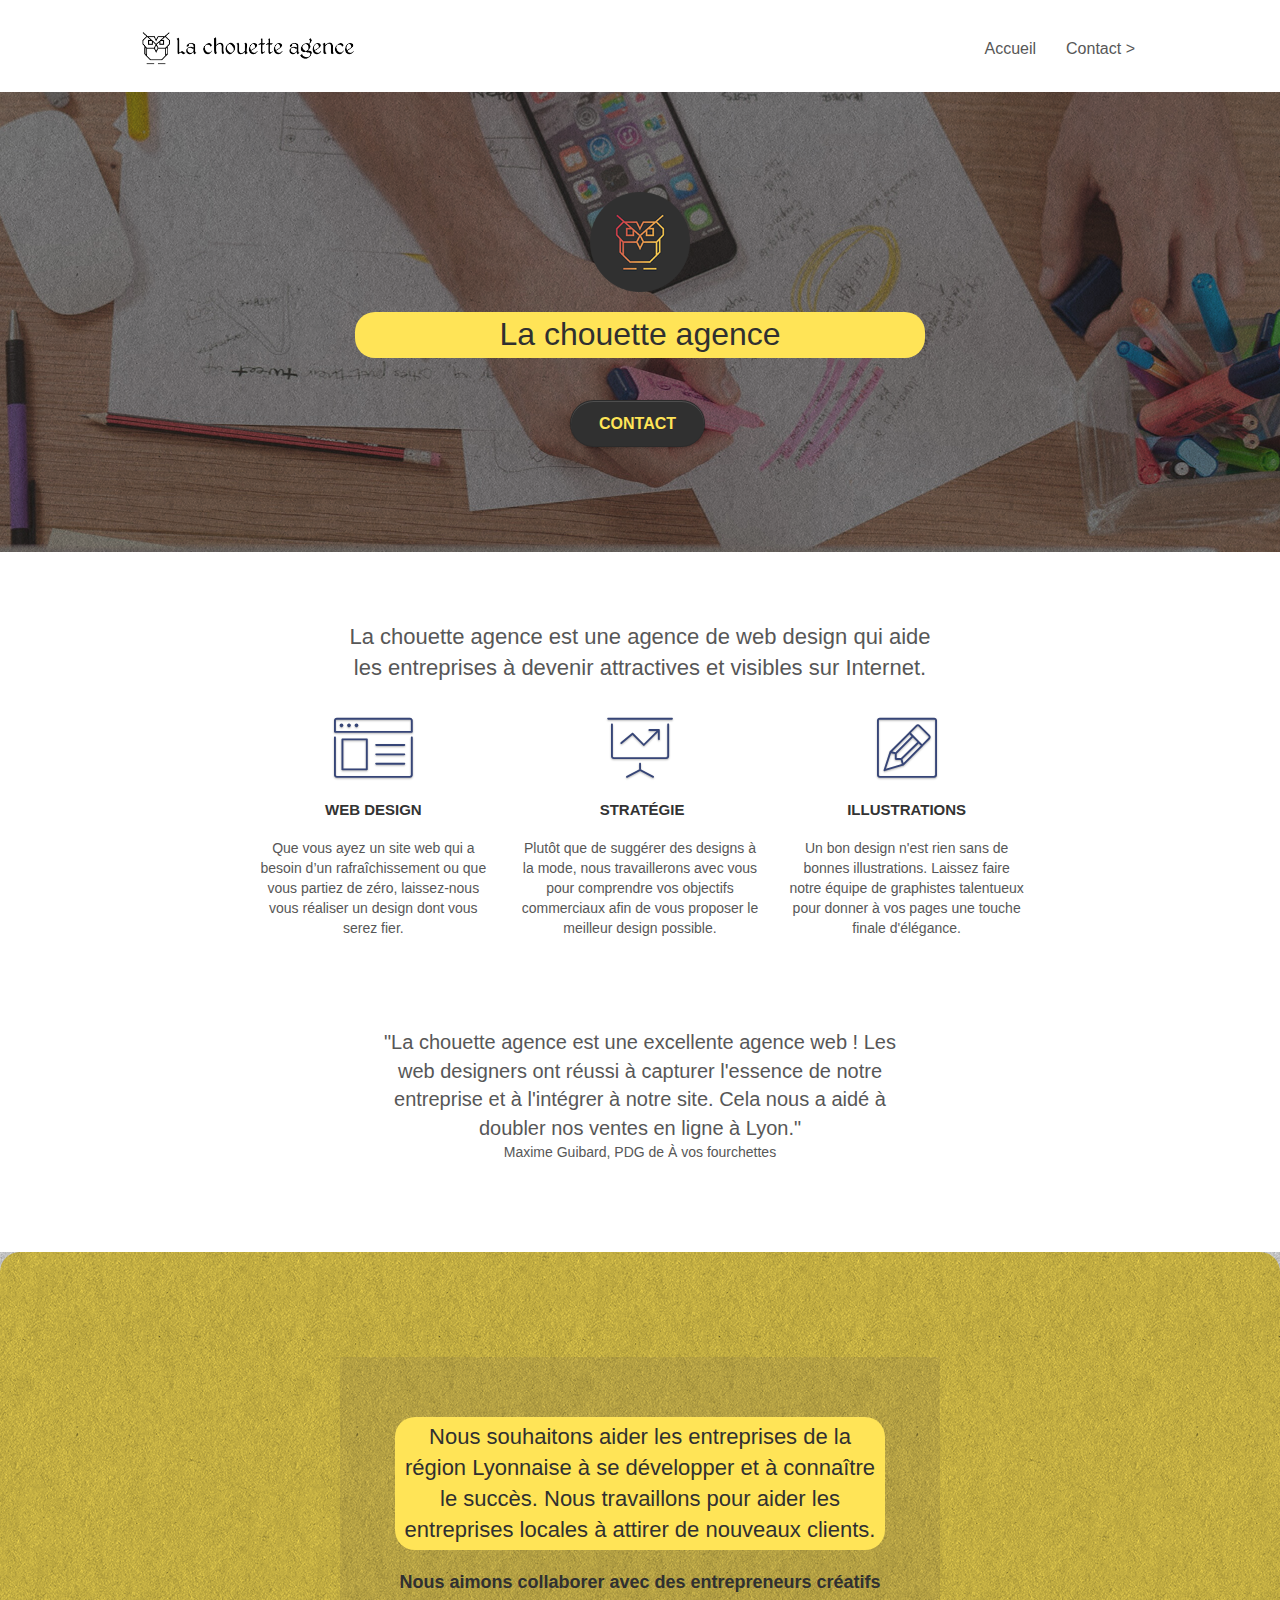
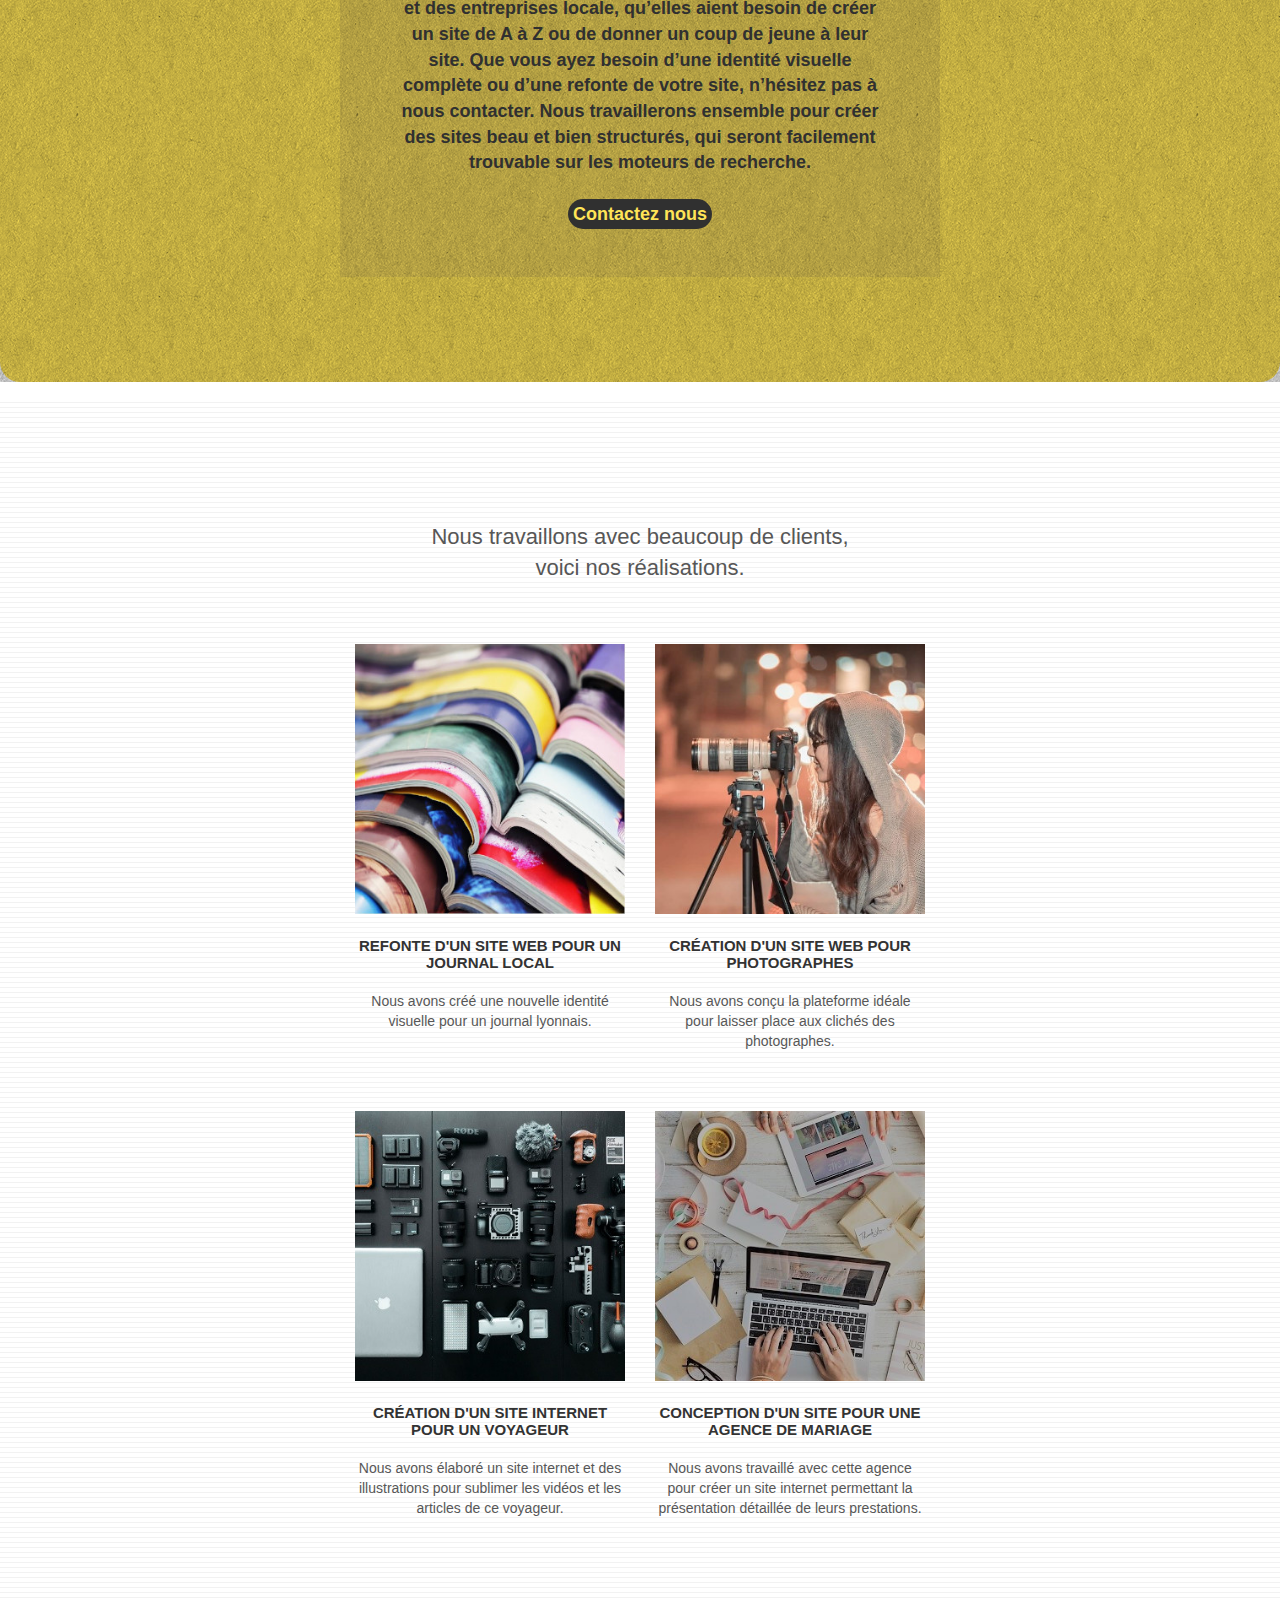
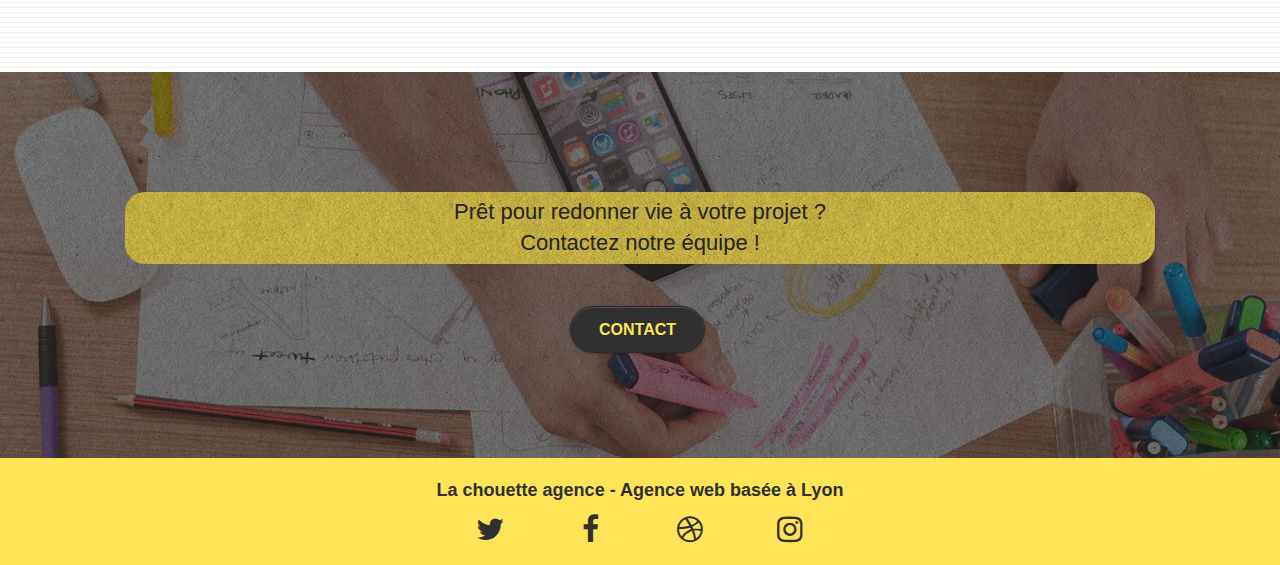
==== commit 05e35341: "Projet terminé" ====
--- a/index.html
+++ b/index.html
@@ -1,251 +1,275 @@
 <!doctype html>
-<html lang="Default">
-<head>
-    <meta charset="utf-8">
-    <meta name="description" content="La chouette agence est une agence lyonnaise de web design spécialisée dans la refonte et la création de site internet">
-    <meta name="viewport" content="width=device-width, initial-scale=1.0, viewport-fit=cover">
-    <link rel="shortcut icon" type="image/png" href="favicon.jpg">
-    <link rel="stylesheet" type="text/css" href="./css/bootstrap.css">
-	<link rel="stylesheet" type="text/css" href="style.css">
-	<link rel="stylesheet" type="text/css" href="./css/font-awesome.css">
-	<link rel="stylesheet" type="text/css" href="./css/et-line.css">
-	<title>La chouette agence spécialiste de votre web</title>
-
-<!-- Analytics -->
- 
-<!-- Analytics END -->
-    
-</head>
-<body>
-<!-- Principal conteneur -->
-<div class="page-container">
-    
-<!-- bloc-0 -->
-<div class="bloc bgc-white l-bloc " id="bloc-0">
-	<div class="container bloc-sm">
-
-		<nav class="navbar row">
-			<div class="navbar-header">
-				<a class="navbar-brand" href="index.html"><img src="img/la-chouette-agence.png" alt="bannière de la chouette agence de lyon" height="40" /></a>
-				<button id="nav-toggle" type="button" class="ui-navbar-toggle navbar-toggle" data-toggle="collapse" data-target=".navbar-1">
-					<span class="sr-only">Toggle navigation</span><span class="icon-bar"></span><span class="icon-bar"></span><span class="icon-bar"></span>
-				</button>
-			</div>
-			<div class="collapse navbar-collapse navbar-1 special-dropdown-nav">
-				<ul class="site-navigation nav navbar-nav">
-					<li>
-						<a href="index.html">Accueil</a>
-					</li>
-					<li>
-						<a href="contacter-notre-agence.html">Contact &gt;</a>
-					</li>
-				</ul>
-			</div>
-		</nav>
+<html lang="fr">
+	<head>
+	    <meta charset="utf-8">
+	    <meta name="description" content="La chouette agence est une agence lyonnaise de web design spécialisée dans la refonte et la création de site internet">
+	    <meta name="viewport" content="width=device-width, initial-scale=1.0, viewport-fit=cover">
+	    <link rel="shortcut icon" type="image/png" href="favicon.jpg">
+	    <link rel="stylesheet" type="text/css" href="./css/bootstrap.css">
+		<link rel="stylesheet" type="text/css" href="style.css">
+		<link rel="stylesheet" type="text/css" href="./css/font-awesome.css">
+		<link rel="stylesheet" type="text/css" href="./css/et-line.css">
+		<title>La chouette agence spécialiste de votre web</title>
+
+	<!-- Analytics -->
+	 
+	<!-- Analytics END -->
+	    
+	</head>
+	<body>
+	<!-- Principal conteneur -->
+	<div class="page-container">
+	    
+	<!-- bloc-0 -->
+		<div class="bloc bgc-white l-bloc " id="bloc-0">
+			<div class="container bloc-sm">
+				<nav class="navbar row">
+					<div class="navbar-header">
+						<a class="navbar-brand" href="index.html">
+							<img src="img/la-chouette-agence.png" alt="bannière de la chouette agence de lyon" height="40" />
+						</a>
+						<button id="nav-toggle" type="button" class="ui-navbar-toggle navbar-toggle" data-toggle="collapse" data-target=".navbar-1">
+							<span class="sr-only">Toggle navigation</span>
+							<span class="icon-bar"></span>
+							<span class="icon-bar"></span>
+							<span class="icon-bar"></span>
+						</button>
+					</div>
+					<div class="collapse navbar-collapse navbar-1 special-dropdown-nav">
+						<ul class="site-navigation nav navbar-nav">
+							<li>
+								<a href="index.html">Accueil</a>
+							</li>
+							<li>
+								<a href="contacter-notre-agence.html">Contact &gt;</a>
+							</li>
+						</ul>
+					</div>
+				</nav>
+			</div>
+		</div>
+		<!-- bloc-0 END -->
+
+		<!-- bloc-1-presentation -->
+		<div class="bloc bgc-dark-slate-blue bg-banniere d-bloc bg-t-edge bloc-bg-texture texture-paper b-parallax" id="bloc-1-hero">
+			<div class="container bloc-lg">
+				<div class="row tight-width-whitespace">
+					<div class="col-sm-12">
+						<img src="img/logo.png" class="center-block image-resize-mode" width="100" alt="logo de la chouette agence de lyon" />
+						<h1 class="text-center hero-bloc-text tc-white ">
+							La chouette agence
+						</h1>
+						<div class="text-center">
+							<a href="contacter-notre-agence.html" class="btn btn-lg btn-clean btn-rd cta-hero btn-atomic-tangerine" id="cta-hero">Contact
+							</a>
+						</div>
+					</div>
+				</div>
+			</div>
+		</div>
+		<!-- bloc-1-presentation END -->
+
+		<!-- bloc-2-services -->
+		<div class="bloc bgc-white l-bloc" id="bloc-2-services">
+			<div class="container bloc-md">
+				<div class="row">
+					<div class="col-sm-12 text-center">
+						<h2 class="sous_titre--1">La chouette agence est une agence de web design qui aide les entreprises à devenir attractives et visibles sur Internet.
+						</h2>
+					</div>
+				</div>
+				<div class="row voffset-lg med-width-whitespace">
+					<div class="col-sm-4">
+						<div class="text-center">
+							<span class="et-icon-browser sm-shadow icon-dark-slate-blue icons icon-lg"></span>
+						</div>
+						<h3 class="mg-md text-center">
+							Web design
+						</h3>
+						<p class="text-center ">
+							Que vous ayez un site web qui a besoin d&rsquo;un rafraîchissement ou que vous partiez de zéro, laissez-nous vous réaliser un design dont vous serez fier.
+						</p>
+					</div>
+					<div class="col-sm-4">
+						<div class="text-center">
+							<span class="et-icon-presentation sm-shadow icon-dark-slate-blue icons icon-lg"></span>
+						</div>
+						<h3 class="mg-md text-center">
+							&nbsp;Stratégie
+						</h3>
+						<p class="text-center ">
+							Plutôt que de suggérer des designs à la mode, nous travaillerons avec vous pour comprendre vos objectifs commerciaux afin de vous proposer le meilleur design possible.<br>
+						</p>
+					</div>
+					<div class="col-sm-4">
+						<div class="text-center">
+							<span class="et-icon-edit sm-shadow icon-dark-slate-blue icons icon-lg"></span>
+						</div>
+						<h3 class="mg-md text-center">
+							Illustrations
+						</h3>
+						<p class="text-center ">
+							Un bon design n'est rien sans de bonnes illustrations. Laissez faire notre équipe de graphistes talentueux pour donner à vos pages une touche finale d'élégance.
+						</p>
+					</div>
+				</div>
+				<div class="row voffset-lg voffset">
+					<div class="col-xs-12 col-md-8 col-md-offset-2 text-center">
+						<blockquote>"La chouette agence est une excellente agence web ! Les web designers ont réussi à capturer l'essence de notre entreprise et à l'intégrer à notre site. Cela nous a aidé à doubler nos ventes en ligne à <strong>Lyon</strong>."
+							<p>Maxime Guibard, PDG de &Agrave; vos fourchettes</p>
+						</blockquote>
+					</div>
+				</div>
+			</div>
+		</div>
+		<!-- bloc-2-services END -->
+
+		<!-- bloc-3-what-i-do -->
+		<div class="bloc tc-white bgc-atomic-tangerine bg-presentation d-bloc bloc-bg-texture texture-paper b-parallax" id="bloc-3-what-i-do">
+			<div class="container bloc-lg">
+				<div class="row tight-width-whitespace black-background">
+					<div class="col-sm-12">
+						<h2 class="mg-md text-center tc-white">
+							Nous souhaitons aider les entreprises de la région Lyonnaise à se développer et à connaître le succès. Nous travaillons pour aider les entreprises locales à attirer de nouveaux clients.<br>
+						</h2>
+						<p class="text-center white">
+							Nous aimons collaborer avec des entrepreneurs créatifs et des entreprises locale, qu’elles aient besoin de créer un site de A à Z ou de donner un coup de jeune à leur site. Que vous ayez besoin d’une identité visuelle complète ou d’une refonte de votre site, n’hésitez pas à nous contacter. Nous travaillerons ensemble pour créer des sites beau et bien structurés, qui seront facilement trouvable sur les moteurs de recherche. <br><br>
+							<a class="ltc-white bold-link contact-equipe" href="contacter-notre-agence.html">Contactez nous
+							</a><br>
+						</p>
+					</div>
+				</div>
+			</div>
+		</div>
+		<!-- bloc-3-what-i-do END -->
+
+		<!-- bloc-4-portfolio -->
+		<div class="bloc bgc-white bg-lines-h2-bg bg-repeat l-bloc" id="bloc-4-portfolio">
+			<div class="container bloc-lg">
+				<div class="row">
+					<div class="col-sm-12 text-center">
+						<h2 class="sous_titre--2">Nous travaillons avec beaucoup de clients, voici nos réalisations.
+						</h2>
+					</div>
+				</div>
+				<div class="row tight-width-whitespace portfolio-row">
+					<div class="col-sm-6">
+						<a href="#" data-lightbox="img/refonte-journal-local.jpg" data-gallery-id="gallery-1" data-caption="Refonte d'un site web pour un journal local" data-frame="snapshot-lb">
+							<img src="img/refonte-journal-local.jpg" alt="première image du portfolio relative à la refonte du site d'un journal local" class="img-responsive portfolio-thumb" />
+						</a>
+						<h3 class="mg-md text-center">
+							Refonte d'un site web pour un journal local
+						</h3>
+						<p class="text-center">
+							Nous avons créé une nouvelle identité visuelle pour un journal lyonnais.
+						</p>
+					</div>
+					<div class="col-sm-6">
+						<a href="#" data-lightbox="img/site-web-photographes.jpg" data-gallery-id="gallery-1" data-caption="Création d'un site web pour photographes" data-frame="snapshot-lb">
+							<img src="img/site-web-photographes.jpg" class="img-responsive portfolio-thumb" alt="deuxième image du portfolio relative à la création d'un site web pour photographes" />
+						</a>
+						<h3 class="mg-md text-center">
+							Création d'un site web pour photographes
+						</h3>
+						<p class="text-center space">
+							Nous avons conçu la plateforme idéale pour laisser place aux clichés des photographes.
+						</p>
+					</div>
+				</div>
+				<div class="row tight-width-whitespace portfolio-row">
+					<div class="col-sm-6">
+						<a href="#" data-lightbox="img/site-internet-voyageur.jpg" data-gallery-id="gallery-1" data-caption="Création d'un site internet pour un voyageur" data-frame="snapshot-lb">
+							<img src="img/site-internet-voyageur.jpg" class="img-responsive portfolio-thumb" alt="troisième image du portfolio relative à la création d'un site web pour voyageur"/>
+						</a>
+						<h3 class="mg-md text-center">
+							Création d'un site internet pour un voyageur
+						</h3>
+						<p class="text-center">
+							Nous avons élaboré un site internet et des illustrations pour sublimer les vidéos et les articles de ce voyageur.
+						</p>
+					</div>
+					<div class="col-sm-6">
+						<a href="#" data-lightbox="img/site-agence-mariage.jpg" data-gallery-id="gallery-1" data-caption="Conception d'un site pour une agence de mariage" data-frame="snapshot-lb">
+							<img src="img/site-agence-mariage.jpg" class="img-responsive portfolio-thumb" alt="dernière image du portfolio relative à la création d'un site web pour agence de mariage" />
+						</a>
+						<h3 class="mg-md text-center">
+							Conception d'un site pour une agence de mariage
+						</h3>
+						<p class="text-center">
+							Nous avons travaillé avec cette agence pour créer un site internet permettant la présentation détaillée de leurs prestations.
+						</p>
+					</div>
+				</div>
+			</div>
+		</div>
+		<!-- bloc-4-portfolio END -->
+
+		<!-- bloc-5-cta -->
+		<div class="bloc bgc-dark-slate-blue bg-banniere d-bloc bloc-bg-texture texture-paper" id="bloc-5-cta">
+			<div class="container bloc-lg">
+				<div class="row">
+					<h2 class="mg-md text-center tc-white">
+						Prêt pour redonner vie à votre projet ?<br>Contactez notre équipe !
+					</h2>
+					<div class="col-sm-12 text-center">
+						<a href="contacter-notre-agence.html" class="btn btn-atomic-tangerine btn-clean btn-rd btn-lg cta-hero">Contact
+						</a>
+					</div>
+				</div>
+			</div>
+		</div>
+		<!-- bloc-5-cta END -->
+
+		<!-- Footer - bloc-8 -->
+		<div class="bloc bgc-atomic-tangerine d-bloc" id="bloc-8">
+			<div class="container bloc-sm">
+				<div class="row">
+					<div class="col-sm-12">
+						<p class="text-center white">
+							La chouette agence - Agence web basée à Lyon<br>
+						</p>
+						<div class="row row-no-gutters social">
+							<div class="col-sm-3">
+								<div class="text-center">
+									<a class="social" href="index.html">
+										<span class="fa fa-twitter icon-md"></span>
+									</a>
+								</div>
+							</div>
+							<div class="col-sm-3">
+								<div class="text-center">
+									<a class="social" href="index.html">
+										<span class="fa fa-facebook icon-md"></span>
+									</a>
+								</div>
+							</div>
+							<div class="col-sm-3">
+								<div class="text-center">
+									<a class="social" href="index.html">
+										<span class="fa fa-dribbble icon-md"></span>
+									</a>
+								</div>
+							</div>
+							<div class="col-sm-3">
+								<div class="text-center">
+									<a class="social" href="index.html">
+										<span class="fa fa-instagram icon-md"></span>
+									</a>
+								</div>
+							</div>
+						</div>
+					</div>
+				</div>
+			</div>
+		</div>
+		<!-- Footer - bloc-8 END -->
+
 	</div>
-</div>
-<!-- bloc-0 END -->
-
-<!-- bloc-1-presentation -->
-<div class="bloc bgc-dark-slate-blue bg-banniere d-bloc bg-t-edge bloc-bg-texture texture-paper b-parallax" id="bloc-1-hero">
-	<div class="container bloc-lg">
-		<div class="row tight-width-whitespace">
-			<div class="col-sm-12">
-				<img src="img/logo.png" class="center-block image-resize-mode" width="100" alt="logo de la chouette agence de lyon" />
-				<h1 class="text-center hero-bloc-text tc-white ">
-					La chouette agence
-				</h1>
-				<div class="text-center">
-					<a href="contacter-notre-agence.html" class="btn btn-lg btn-clean btn-rd cta-hero btn-atomic-tangerine" id="cta-hero">Contact</a>
-				</div>
-			</div>
-		</div>
-	</div>
-</div>
-<!-- bloc-1-presentation END -->
-
-<!-- bloc-2-services -->
-<div class="bloc bgc-white l-bloc" id="bloc-2-services">
-	<div class="container bloc-md">
-		<div class="row">
-			<div class="col-sm-12 text-center">
-				<h2 class="sous_titre--1">La chouette agence est une agence de web design qui aide les entreprises à devenir attractives et visibles sur Internet.
-				</h2>
-			</div>
-		</div>
-		<div class="row voffset-lg med-width-whitespace">
-			<div class="col-sm-4">
-				<div class="text-center">
-					<span class="et-icon-browser sm-shadow icon-dark-slate-blue icons icon-lg"></span>
-				</div>
-				<h3 class="mg-md text-center">
-					Web design
-				</h3>
-				<p class="text-center ">
-					Que vous ayez un site web qui a besoin d&rsquo;un rafraîchissement ou que vous partiez de zéro, laissez-nous vous réaliser un design dont vous serez fier.
-				</p>
-			</div>
-			<div class="col-sm-4">
-				<div class="text-center">
-					<span class="et-icon-presentation sm-shadow icon-dark-slate-blue icons icon-lg"></span>
-				</div>
-				<h3 class="mg-md text-center">
-					&nbsp;Stratégie
-				</h3>
-				<p class="text-center ">
-					Plutôt que de suggérer des designs à la mode, nous travaillerons avec vous pour comprendre vos objectifs commerciaux afin de vous proposer le meilleur design possible.<br>
-				</p>
-			</div>
-			<div class="col-sm-4">
-				<div class="text-center">
-					<span class="et-icon-edit sm-shadow icon-dark-slate-blue icons icon-lg"></span>
-				</div>
-				<h3 class="mg-md text-center">
-					Illustrations
-				</h3>
-				<p class="text-center ">
-					Un bon design n'est rien sans de bonnes illustrations. Laissez faire notre équipe de graphistes talentueux pour donner à vos pages une touche finale d'élégance.
-				</p>
-			</div>
-		</div>
-		<div class="row voffset-lg voffset">
-			<div class="col-xs-12 col-md-8 col-md-offset-2 text-center">
-				<blockquote>"La chouette agence est une excellente agence web ! Les web designers ont réussi à capturer l'essence de notre entreprise et à l'intégrer à notre site. Cela nous a aidé à doubler nos ventes en ligne à <strong>Lyon</strong>."
-					<p>Maxime Guibard, PDG de &Agrave; vos fourchettes</p>
-				</blockquote>
-			</div>
-		</div>
-	</div>
-</div>
-<!-- bloc-2-services END -->
-
-<!-- bloc-3-what-i-do -->
-<div class="bloc tc-white bgc-atomic-tangerine bg-presentation d-bloc bloc-bg-texture texture-paper b-parallax" id="bloc-3-what-i-do">
-	<div class="container bloc-lg">
-		<div class="row tight-width-whitespace black-background">
-			<div class="col-sm-12">
-				<h2 class="mg-md text-center tc-white">
-					Nous souhaitons aider les entreprises de la région Lyonnaise à se développer et à connaître le succès. Nous travaillons pour aider les entreprises locales à attirer de nouveaux clients.<br>
-				</h2>
-				<p class="text-center white">
-					Nous aimons collaborer avec des entrepreneurs créatifs et des entreprises locale, qu’elles aient besoin de créer un site de A à Z ou de donner un coup de jeune à leur site. Que vous ayez besoin d’une identité visuelle complète ou d’une refonte de votre site, n’hésitez pas à nous contacter. Nous travaillerons ensemble pour créer des sites beau et bien structurés, qui seront facilement trouvable sur les moteurs de recherche. <br><br><a class="ltc-white bold-link" href="contacter-notre-agence.html">Contactez notre équipe</a><br>
-				</p>
-			</div>
-		</div>
-	</div>
-</div>
-<!-- bloc-3-what-i-do END -->
-
-<!-- bloc-4-portfolio -->
-<div class="bloc bgc-white bg-lines-h2-bg bg-repeat l-bloc" id="bloc-4-portfolio">
-	<div class="container bloc-lg">
-		<div class="row">
-			<div class="col-sm-12 text-center">
-				<h2 class="sous_titre--2">Nous travaillons avec beaucoup de clients, voici nos réalisations.
-				</h2>
-			</div>
-		</div>
-		<div class="row tight-width-whitespace portfolio-row">
-			<div class="col-sm-6">
-				<a href="#" data-lightbox="img/refonte-journal-local.jpg" data-gallery-id="gallery-1" data-caption="Refonte d'un site web pour un journal local" data-frame="snapshot-lb"><img src="img/refonte-journal-local.jpg" alt="première image du portfolio relative à la refonte du site d'un journal local" class="img-responsive portfolio-thumb" /></a>
-				<h3 class="mg-md text-center">
-					Refonte d'un site web pour un journal local
-				</h3>
-				<p class="text-center">
-					Nous avons créé une nouvelle identité visuelle pour un journal lyonnais.
-				</p>
-			</div>
-			<div class="col-sm-6">
-				<a href="#" data-lightbox="img/site-web-photographes.jpg" data-gallery-id="gallery-1" data-caption="Création d'un site web pour photographes" data-frame="snapshot-lb"><img src="img/site-web-photographes.jpg" class="img-responsive portfolio-thumb" alt="deuxième image du portfolio relative à la création d'un site web pour photographes" /></a>
-				<h3 class="mg-md text-center">
-					Création d'un site web pour photographes
-				</h3>
-				<p class="text-center space">
-					Nous avons conçu la plateforme idéale pour laisser place aux clichés des photographes.
-				</p>
-			</div>
-		</div>
-		<div class="row tight-width-whitespace portfolio-row">
-			<div class="col-sm-6">
-				<a href="#" data-lightbox="img/site-internet-voyageur.jpg" data-gallery-id="gallery-1" data-caption="Création d'un site internet pour un voyageur" data-frame="snapshot-lb"><img src="img/site-internet-voyageur.jpg" class="img-responsive portfolio-thumb" alt="troisième image du portfolio relative à la création d'un site web pour voyageur"/></a>
-				<h3 class="mg-md text-center">
-					Création d'un site internet pour un voyageur
-				</h3>
-				<p class="text-center">
-					Nous avons élaboré un site internet et des illustrations pour sublimer les vidéos et les articles de ce voyageur.
-				</p>
-			</div>
-			<div class="col-sm-6">
-				<a href="#" data-lightbox="img/site-agence-mariage.jpg" data-gallery-id="gallery-1" data-caption="Conception d'un site pour une agence de mariage" data-frame="snapshot-lb"><img src="img/site-agence-mariage.jpg" class="img-responsive portfolio-thumb" alt="dernière image du portfolio relative à la création d'un site web pour agence de mariage" /></a>
-				<h3 class="mg-md text-center">
-					Conception d'un site pour une agence de mariage
-				</h3>
-				<p class="text-center">
-					Nous avons travaillé avec cette agence pour créer un site internet permettant la présentation détaillée de leurs prestations.
-				</p>
-			</div>
-		</div>
-	</div>
-</div>
-<!-- bloc-4-portfolio END -->
-
-<!-- bloc-5-cta -->
-<div class="bloc bgc-dark-slate-blue bg-banniere d-bloc bloc-bg-texture texture-paper" id="bloc-5-cta">
-	<div class="container bloc-lg">
-		<div class="row">
-			<h2 class="mg-md text-center tc-white">
-				Prêt pour redonner vie à votre projet ?<br>Contactez notre équipe !
-			</h2>
-			<div class="col-sm-12 text-center">
-				<a href="contacter-notre-agence.html" class="btn btn-atomic-tangerine btn-clean btn-rd btn-lg cta-hero">Contact</a>
-			</div>
-		</div>
-	</div>
-</div>
-<!-- bloc-5-cta END -->
-
-<!-- Footer - bloc-8 -->
-<div class="bloc bgc-atomic-tangerine d-bloc" id="bloc-8">
-	<div class="container bloc-sm">
-		<div class="row">
-			<div class="col-sm-12">
-				<p class="text-center white">
-					La chouette agence - Agence web basée à Lyon<br>
-				</p>
-				<div class="row row-no-gutters social">
-					<div class="col-sm-3">
-						<div class="text-center">
-							<a class="social" href="index.html"><span class="fa fa-twitter icon-md"></span></a>
-						</div>
-					</div>
-					<div class="col-sm-3">
-						<div class="text-center">
-							<a class="social" href="index.html"><span class="fa fa-facebook icon-md"></span></a>
-						</div>
-					</div>
-					<div class="col-sm-3">
-						<div class="text-center">
-							<a class="social" href="index.html"><span class="fa fa-dribbble icon-md"></span></a>
-						</div>
-					</div>
-					<div class="col-sm-3">
-						<div class="text-center">
-							<a class="social" href="index.html"><span class="fa fa-instagram icon-md"></span></a>
-						</div>
-					</div>
-				</div>
-			</div>
-		</div>
-	</div>
-</div>
-<!-- Footer - bloc-8 END -->
-
-</div>
-<!-- Principal conteneur END -->
-    <script src="./js/jquery-2.1.0.js"></script>
-	<script src="./js/bootstrap.js"></script>
-	<script src="./js/blocs.js"></script>
-	<script src="./js/jquery.touchSwipe.js" defer></script>
-	<script src="./js/gmaps.js"></script>
-</body>
+	<!-- Principal conteneur END -->
+	    <script src="./js/jquery-2.1.0.js"></script>
+		<script src="./js/bootstrap.js"></script>
+		<script src="./js/blocs.js"></script>
+		<script src="./js/jquery.touchSwipe.js" defer></script>
+		<script src="./js/gmaps.js"></script>
+	</body>
 </html>
--- a/style.css
+++ b/style.css
@@ -374,6 +374,7 @@
 /* Début du responsive */
 
 @media (min-width: 768px) {
+
     .site-navigation {
         position: absolute;
         top: 50%;
@@ -381,26 +382,32 @@
         transform: translate(0, -50%);
         -webkit-transform: translateY(-50%);
     }
+
     .nav > li .dropdown-menu a,
     .nav > li .dropdown-menu a:hover {
         color: #484848;
     }
+
     .nav-invert .site-navigation {
         left: 0;
         right: 0;
     }
+
     .nav-center {
         text-align: center;
     }
+
     .nav-center .navbar-header {
         width: 100%;
     }
+
     .nav-center .navbar-header,
     .nav-center .navbar-brand,
     .nav-center .nav > li {
         float: none;
         display: inline-block;
     }
+
     .nav-center .site-navigation {
         position: relative;
         width: 100%;
@@ -408,10 +415,12 @@
         margin-right: 0px;
         margin-top: 20px;
     }
+
     .nav-center.mini-nav .navbar-toggle {
         float: none;
         margin: 10px auto 0;
     }
+
 }
 
 /* Suite du nav */
@@ -774,7 +783,7 @@
 
 .bold-link {
     font-weight: 900;
-    text-decoration: underline!important;
+    text-decoration: none!important;
 }
 
 .bgc-white {
@@ -812,6 +821,7 @@
     background-color: var(--couleurFond);
     padding: 5px;
     border-radius: 20px;
+    text-decoration: none!important;
 }
 
 .ltc-white:hover {
@@ -885,10 +895,13 @@
 /* Suite du responsive */
 
 @media (max-width: 1024px) {
+
     .bloc {
+
         padding-left: 20px;
         padding-right: 20px;
     }
+
     .bloc.full-width-bloc,
     .bloc-tile-2.full-width-bloc .container,
     .bloc-tile-3.full-width-bloc .container,
@@ -896,63 +909,83 @@
         padding-left: 0;
         padding-right: 0;
     }
+
 }
 
 @media (max-width: 992px) and (min-width: 768px) {
+
     .navbar .nav {
         max-width: 80%
     }
+
     .nav-center.navbar .nav {
         max-width: 100%
     }
-}
-
-@media only screen and (min-device-width: 768px) and (max-device-width: 1024px) and (orientation: landscape) {
+
+    .bold-link {
+        font-size: 1.2em;
+    }
+
+}
+
+@media only screen and (min-width: 768px) and (max-width: 1024px) and (orientation: landscape) {
     .b-parallax {
         background-attachment: scroll;
     }
-}
-
-@media only screen and (min-device-width: 1024px) and (max-device-width: 1366px) and (-webkit-min-device-pixel-ratio: 1.5) {
+
+}
+
+@media only screen and (min-width: 1024px) and (max-width: 1366px) and (-webkit-min-device-pixel-ratio: 1.5) {
+
     .b-parallax {
         background-attachment: scroll;
     }
+    
 }
 
 @media (max-width: 991px) {
+
     .container {
         width: 100%;
     }
+
     .b-parallax {
         background-attachment: scroll;
     }
+
     .page-container,
     #hero-bloc {
         overflow-x: hidden;
         position: relative;
     }
+
     .bloc {
         padding-left: constant(safe-area-inset-left);
         padding-right: constant(safe-area-inset-right);
     }
+
     .bloc-group,
     .bloc-group .bloc {
         display: block;
         width: 100%;
     }
+
     .bloc-fill-screen .fill-bloc-top-edge,
     .bloc-fill-screen .fill-bloc-bottom-edge {
         padding: 0 20px;
         padding-left: constant(safe-area-inset-left);
         padding-right: constant(safe-area-inset-right);
     }
+
 }
 
 @media (max-width: 767px) {
+
     .page-container {
         overflow-x: hidden;
         position: relative;
     }
+
     h1,
     h2,
     h3,
@@ -964,24 +997,29 @@
         padding-left: 10px!important;
         padding-right: 10px!important;
     }
+
     .b-parallax {
         background-attachment: scroll;
     }
+
     .navbar .nav {
         padding-top: 0;
         border-top: 1px solid rgba(0, 0, 0, .2);
         float: none!important;
     }
+
     .navbar.row {
         margin-left: 0;
         margin-right: 0;
     }
+
     .site-navigation {
         position: inherit;
         transform: none;
         -webkit-transform: none;
         -ms-transform: none;
     }
+
     .nav > li {
         margin-top: 0;
         border-bottom: 1px solid rgba(0, 0, 0, .1);
@@ -990,9 +1028,11 @@
         padding-left: 15px;
         width: 100%;
     }
+
     .nav > li:hover {
         background: rgba(0, 0, 0, .08);
     }
+
     .dropdown .dropdown a .caret {
         float: none;
         margin: 5px 0 0 10px!important;
@@ -1001,51 +1041,63 @@
         border-right-color: transparent;
         border-left-color: transparent;
     }
+
     #hero-bloc .navbar .nav {
         background: rgba(0, 0, 0, .8);
     }
+
     #hero-bloc .navbar .nav a {
         color: rgba(255, 255, 255, .6);
     }
+
     .hero {
         padding: 50px 0;
     }
+
     .hero-nav {
         left: -1px;
         right: -1px;
     }
+
     .navbar-collapse {
         padding: 0;
         overflow-x: hidden;
         -webkit-box-shadow: none;
         box-shadow: none;
     }
+
     .navbar-brand img {
         max-height: 40px;
         width: auto;
     }
+
     .nav-invert .navbar-header {
         float: none;
         width: 100%;
     }
+
     .nav-invert .navbar-toggle {
         float: left;
         margin-left: 10px;
     }
+
     .bloc {
         padding-left: 0;
         padding-right: 0;
     }
+
     .bloc-xxl,
     .bloc-xl,
     .bloc-lg {
         padding: 40px 0;
     }
+
     .bloc-sm,
     .bloc-md {
         padding-left: 0;
         padding-right: 0;
     }
+
     .bloc-tile-2 .container,
     .bloc-tile-3 .container,
     .bloc-tile-4 .container,
@@ -1054,33 +1106,42 @@
         padding-left: 0;
         padding-right: 0;
     }
+
     .a-block {
         padding: 0 10px;
     }
+
     .btn-dwn {
         display: none;
     }
+
     .voffset {
         margin-top: 5px;
     }
+
     .voffset-md {
         margin-top: 20px;
     }
+
     .voffset-lg {
         margin-top: 30px;
     }
+
     form {
         padding: 5px 5% 5px;
     }
+
     .close-lightbox {
         display: inline-block;
     }
+
     .blocsapp-device-iphone5 {
         background-size: 216px 425px;
         padding-top: 60px;
         width: 216px;
         height: 425px;
     }
+
     .blocsapp-device-iphone5 img {
         width: 180px;
         height: 320px;
@@ -1122,12 +1183,22 @@
     div.col-sm-6 p.space {
         margin-bottom: 0;
     }
-        
+
+    a.contact-equipe {
+        font-size: 1em;
+    }
+    
 }
 
 @media (max-width: 400px) {
+
     .bloc {
         padding-left: 0;
         padding-right: 0;
     }
-}
+
+    a.contact-equipe {
+        font-size: 0.7em;
+    }
+
+}
